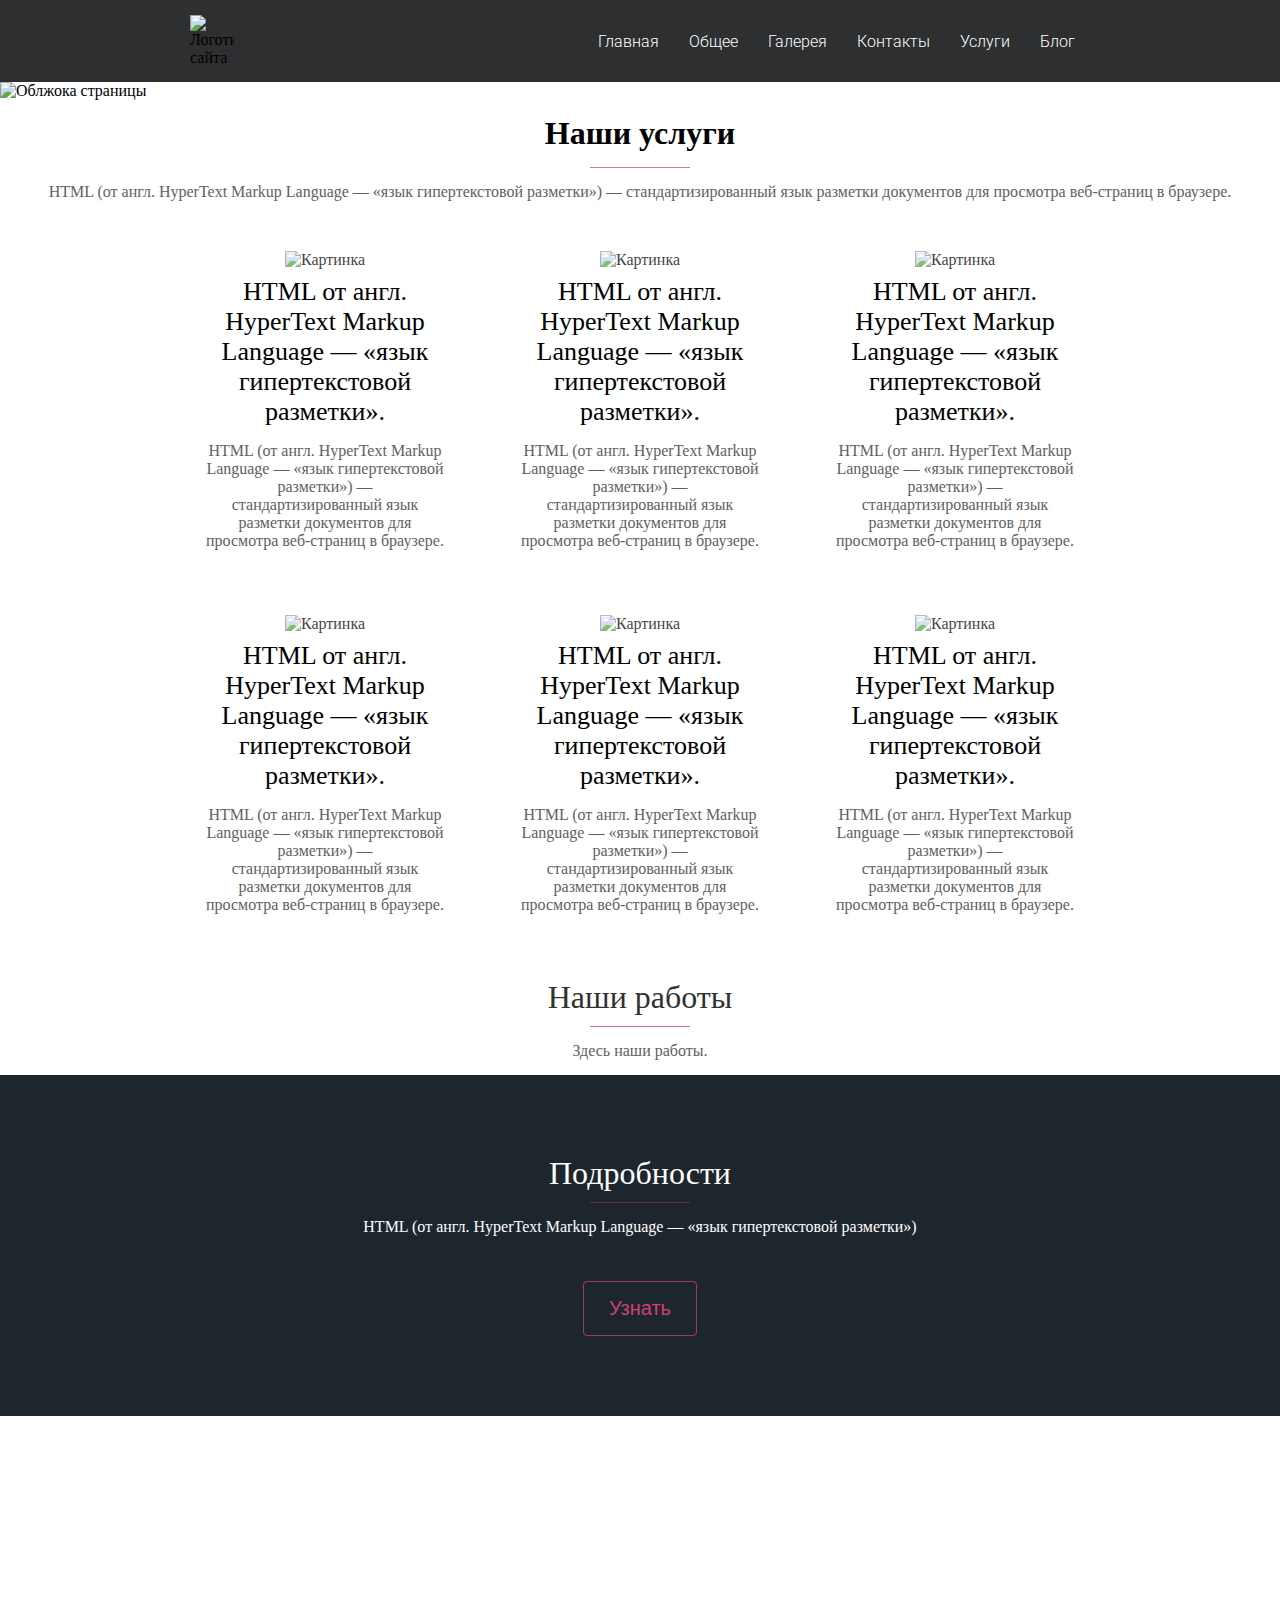
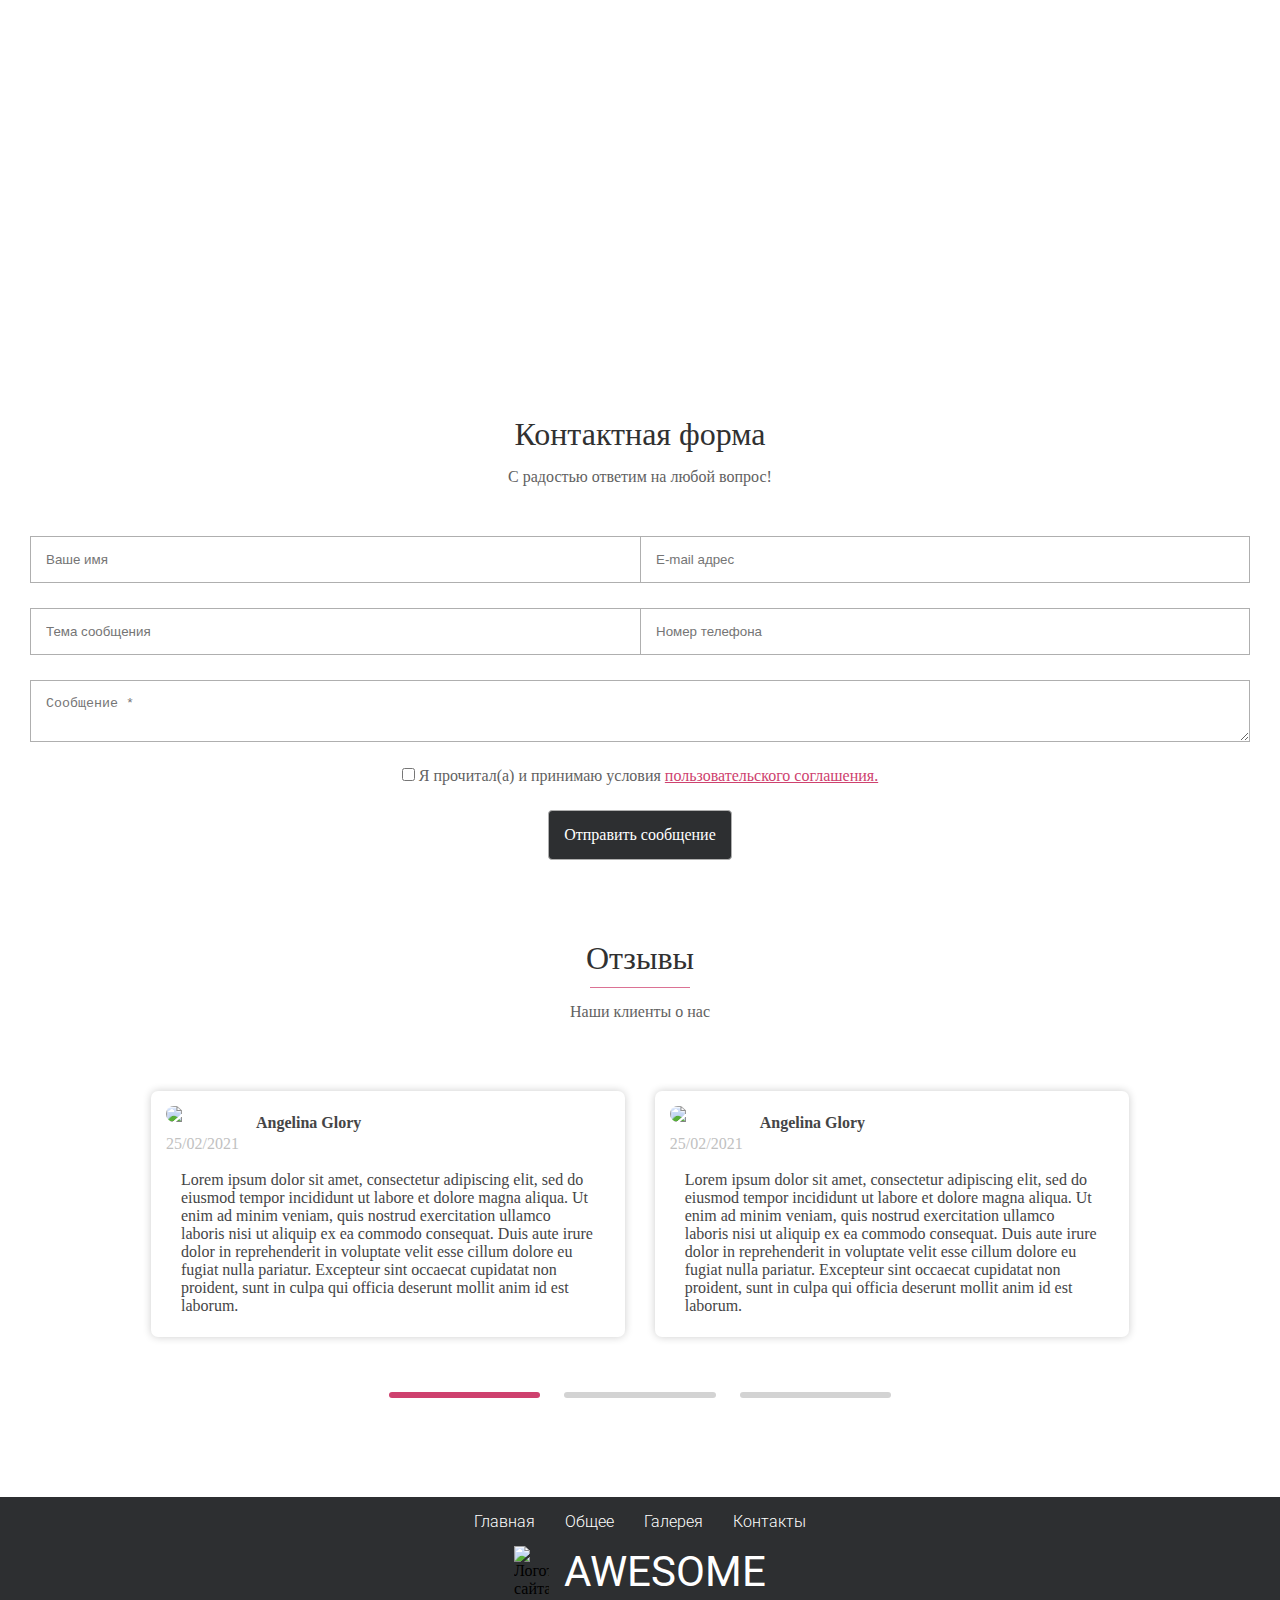
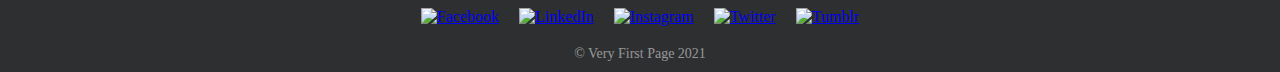
==== index.html @ 15441404 "Первый коммит инициализации" ====
<!DOCTYPE html>
<html lang="ru" dir="ltr">
  <head>
   <meta name="viewport" content="width=device-width, initial-scale=1">
   <meta charset = "utf-8">
   <title>My very first page</title>
   <link rel="stylesheet" type="text/css" href="css/style.css">
   <link href="https://fonts.googleapis.com/css?family=Roboto:300,400,500&display=swap&subset=cyrillic" rel="stylesheet">

   <link rel="stylesheet" type="text/css" href="css/fonts.css">
   <script src="https://code.jquery.com/jquery-3.5.1.min.js"></script>
   <script src="C:\Users\HP\Desktop\lab6\js\script.js"></script>
   <script src="C:\Users\HP\Desktop\lab6\js\popup.js"></script>
  </head>
<body id="top">
  <header>
    <nav id="myTopnav" >
      <img src="C:\Users\HP\Desktop\lab3\icons\fort-icon.png" alt="Логотип сайта">
      <ul class="menu">
        <li ><a href="#top" class="menu-element" data-link="top" title="На главную">Главная</a></li>
        <li><a href="#services" class="menu-element" data-link="services" title="Общее">Общее</a></li>
        <li><a href="#portfolio" class="menu-element" data-link="portfolio" title="Галерея">Галерея</a></li>
        <li><a href="C:\Users\HP\Desktop\lab6\contacts.html" class="menu-element" title="Просмотреть контакты">Контакты</a></li>
        <li><a href="C:\Users\HP\Desktop\lab9\sliders.html" class="menu-element" title="Просмотреть услуги">Услуги</a></li>
        <li><a href="C:\Users\HP\Desktop\lab9\blog.html" class="menu-element" title="Просмотреть блог">Блог</a></li>
      </ul>
      <div id="hamburger" class="icon">&#9776;</div>
    </nav>
  </header>
  <main>
    <section>
      <img class="top-image" src="C:\Users\HP\Desktop\lab3\backgrounds\01.jpg" alt="Облжока страницы">
    </section>
    <sectionc class="services" id="services">
      <h1>Наши услуги</h1>
      <div class="delimiter"></div>
      <p>HTML (от англ. HyperText Markup Language — «язык гипертекстовой разметки») — стандартизированный язык разметки документов для просмотра веб-страниц в браузере.</p>
    </section>
    <div class="services-container">
      <div class="container-row">
        <div class="row-item">
         <img class="item-img" src="C:\Users\HP\Desktop\lab3\icons\icon-1.png" alt="Картинка">
         <h2>HTML от англ. HyperText Markup Language — «язык гипертекстовой разметки».</h2>
         <p>HTML (от англ. HyperText Markup Language — «язык гипертекстовой разметки») — стандартизированный язык разметки документов для просмотра веб-страниц в браузере.</p>
        </div>
        <div class="row-item">
         <img class="item-img" src="C:\Users\HP\Desktop\lab3\icons\icon-2.png" alt="Картинка">
         <h2>HTML от англ. HyperText Markup Language — «язык гипертекстовой разметки».</h2>
         <p>HTML (от англ. HyperText Markup Language — «язык гипертекстовой разметки») — стандартизированный язык разметки документов для просмотра веб-страниц в браузере.</p>
        </div>
        <div class="row-item">
         <img class="item-img" src="C:\Users\HP\Desktop\lab3\icons\icon-3.png" alt="Картинка">
         <h2>HTML от англ. HyperText Markup Language — «язык гипертекстовой разметки».</h2>
         <p>HTML (от англ. HyperText Markup Language — «язык гипертекстовой разметки») — стандартизированный язык разметки документов для просмотра веб-страниц в браузере.</p>
        </div>
        <div class="row-item">
         <img class="item-img" src="C:\Users\HP\Desktop\lab3\icons\icon-4.png" alt="Картинка">
         <h2>HTML от англ. HyperText Markup Language — «язык гипертекстовой разметки».</h2>
         <p>HTML (от англ. HyperText Markup Language — «язык гипертекстовой разметки») — стандартизированный язык разметки документов для просмотра веб-страниц в браузере.</p>
        </div>
        <div class="row-item">
         <img class="item-img" src="C:\Users\HP\Desktop\lab3\icons\icon-5.png" alt="Картинка">
         <h2>HTML от англ. HyperText Markup Language — «язык гипертекстовой разметки».</h2>
         <p>HTML (от англ. HyperText Markup Language — «язык гипертекстовой разметки») — стандартизированный язык разметки документов для просмотра веб-страниц в браузере.</p>
        </div>
        <div class="row-item">
         <img class="item-img" src="C:\Users\HP\Desktop\lab3\icons\icon-6.png" alt="Картинка">
         <h2>HTML от англ. HyperText Markup Language — «язык гипертекстовой разметки».</h2>
         <p>HTML (от англ. HyperText Markup Language — «язык гипертекстовой разметки») — стандартизированный язык разметки документов для просмотра веб-страниц в браузере.</p>
        </div>
      </div>
    </div>
    <section class="portfolio" id="portfolio">
      <h2 class="main-title">Наши работы</h2>
      <div class="delimiter"></div>
      <p class=main-title-description>Здесь наши работы.</p>
    </section>
    <section class="overlay">
    <div class="black-back">
      <h2 class="main-title">Подробности</h2>
      <div class=delimiter></div>
      <p class="main-title-description">HTML (от англ. HyperText Markup Language — «язык гипертекстовой разметки»)</p>
      <button class="common-button" type="button" name="button">Узнать</button>
    </div>
    </section>
  <div class="portfolio-container">
    <div class="portfolio-item" style="background-image: url(https://blog.depositphotos.com/wp-content/uploads/2017/07/Soothing-nature-backgrounds-2.jpg.webp)" data-src="https://blog.depositphotos.com/wp-content/uploads/2017/07/Soothing-nature-backgrounds-2.jpg.webp">
      <div class="description-container">
        <p class="portfolio-title">HTML (от англ. HyperText Markup Language — «язык гипертекстовой разметки»).</p>
        <p class="portfolio-description">
          HTML (от англ. HyperText Markup Language — «язык гипертекстовой разметки») — стандартизированный язык разметки документов для просмотра веб-страниц в браузере.
        </p>
      </div>
    </div>
    <div class="portfolio-item" style="background-image: url(https://www.techrepublic.com/a/hub/i/r/2020/04/21/92fefa52-5abd-4cb6-88ad-f440a9952a8b/resize/1200x900/159117c93c0182e2d4d4f279b3fbbc40/ca-9.jpg)" data-src="https://www.techrepublic.com/a/hub/i/r/2020/04/21/92fefa52-5abd-4cb6-88ad-f440a9952a8b/resize/1200x900/159117c93c0182e2d4d4f279b3fbbc40/ca-9.jpg">
      <div class="description-container">
        <p class="portfolio-title">HTML (от англ. HyperText Markup Language — «язык гипертекстовой разметки»).</p>
        <p class="portfolio-description">
          HTML (от англ. HyperText Markup Language — «язык гипертекстовой разметки») — стандартизированный язык разметки документов для просмотра веб-страниц в браузере.
        </p>
      </div>
    </div>
    <div class="portfolio-item" style="background-image: url(https://i.pinimg.com/originals/a0/99/2a/a0992afa9c1f2b47db51d11f69c897f3.jpg)" data-src="https://i.pinimg.com/originals/a0/99/2a/a0992afa9c1f2b47db51d11f69c897f3.jpg">
      <div class="description-container">
        <p class="portfolio-title">HTML (от англ. HyperText Markup Language — «язык гипертекстовой разметки»).</p>
        <p class="portfolio-description">
          HTML (от англ. HyperText Markup Language — «язык гипертекстовой разметки») — стандартизированный язык разметки документов для просмотра веб-страниц в браузере.
        </p>
      </div>
    </div>
    <div class="portfolio-item" style="background-image: url(https://images.pexels.com/photos/257360/pexels-photo-257360.jpeg?auto=compress&cs=tinysrgb&dpr=1&w=500)" data-src="https://images.pexels.com/photos/257360/pexels-photo-257360.jpeg?auto=compress&cs=tinysrgb&dpr=1&w=500">
      <div class="description-container">
        <p class="portfolio-title">HTML (от англ. HyperText Markup Language — «язык гипертекстовой разметки»).</p>
        <p class="portfolio-description">
          HTML (от англ. HyperText Markup Language — «язык гипертекстовой разметки») — стандартизированный язык разметки документов для просмотра веб-страниц в браузере.
        </p>
      </div>
    </div>
    <div class="portfolio-item" style="background-image: url(https://images.ctfassets.net/hrltx12pl8hq/7oQKmoi04ul0JsCUxkuHih/3fbf330101cffcce262c7ab54844009d/05-nature-backgrounds_1491895829.jpg?fit=fill&w=480&h=270)" data-src="https://images.ctfassets.net/hrltx12pl8hq/7oQKmoi04ul0JsCUxkuHih/3fbf330101cffcce262c7ab54844009d/05-nature-backgrounds_1491895829.jpg?fit=fill&w=480&h=270)">
      <div class="description-container">
        <p class="portfolio-title">HTML (от англ. HyperText Markup Language — «язык гипертекстовой разметки»).</p>
        <p class="portfolio-description">
          HTML (от англ. HyperText Markup Language — «язык гипертекстовой разметки») — стандартизированный язык разметки документов для просмотра веб-страниц в браузере.
        </p>
      </div>
    </div>
    <div class="portfolio-item" style="background-image: url(https://cdn.nimbusthemes.com/2017/09/09233341/Free-Nature-Backgrounds-Seaport-During-Daytime-by-Pexels.jpeg)" data-src="https://cdn.nimbusthemes.com/2017/09/09233341/Free-Nature-Backgrounds-Seaport-During-Daytime-by-Pexels.jpeg">
      <div class="description-container">
        <p class="portfolio-title">HTML (от англ. HyperText Markup Language — «язык гипертекстовой разметки»).</p>
        <p class="portfolio-description">
          HTML (от англ. HyperText Markup Language — «язык гипертекстовой разметки») — стандартизированный язык разметки документов для просмотра веб-страниц в браузере.
        </p>
      </div>
    </div>
  </div>
  </main>
  <section class="contact" id="contact">
    <h2 class="main-title">Контактная форма</h2>
    <div class="dilimiter"></div>
    <p class="main-title-description">С радостью ответим на любой вопрос!</p>
    <form id="contactform" method="post" action="contact.php" class="contact-form">
      <input name="name" type="text" class="col" placeholder="Ваше имя" required>
      <input name="email" type="email" class="col" placeholder="E-mail адрес" required>
      <input name="theme" type="text" class="col" placeholder="Тема сообщения" required>
      <input name="phone" type="tel" class="col" placeholder="Номер телефона" required>
      <textarea name="comment" type="text" class="row-col" placeholder="Сообщение *" required></textarea>
      <span class="row-col check">
        <input id="accept" type="checkbox" class="" required>
        <label for="accept">Я прочитал(а) и принимаю условия <a href="#">пользовательского соглашения.</a></label>
      </span>
      <input name="submit" type="submit" class="submit btn" value="Отправить сообщение">
    </form>
  </section>
  <section class="testimonials">
    <h1 class="main-title">Отзывы</h1>
    <div class="delimiter"></div>
    <p class="main-title-description">Наши клиенты о нас</p>
    <div class="testimonials-container">
      <div class="testimonials-inner">
       <div class="testimonials-card">
         <div class="card-row">
           <div class="card-head" style="">
             <img class="card-img" src="C:\Users\HP\Desktop\lab5\testimonials\01.jpg" style="float:left">
             <h4 style="position:relative; top:8px;">Angelina Glory</h4>
             <span style="position:relative; top:8px;">25/02/2021</span>
           </div>
           <p style="float:left; position:relative; top:8px;">Lorem ipsum dolor sit amet, consectetur adipiscing elit, sed do eiusmod tempor incididunt ut labore et dolore magna aliqua. Ut enim ad minim veniam, quis nostrud exercitation ullamco laboris nisi ut aliquip ex ea commodo consequat. Duis aute irure dolor in reprehenderit in voluptate velit esse cillum dolore eu fugiat nulla pariatur. Excepteur sint occaecat cupidatat non proident, sunt in culpa qui officia deserunt mollit anim id est laborum.</p>
         </div>
       </div>
       <div class="testimonials-card">
         <div class="card-row">
           <div class="card-head" style="">
             <img class="card-img" src="C:\Users\HP\Desktop\lab5\testimonials\01.jpg" style="float:left">
             <h4 style="position:relative; top:8px;">Angelina Glory</h4>
             <span style="position:relative; top:8px;">25/02/2021</span>
           </div>
           <p style="float:left; position:relative; top:8px;">Lorem ipsum dolor sit amet, consectetur adipiscing elit, sed do eiusmod tempor incididunt ut labore et dolore magna aliqua. Ut enim ad minim veniam, quis nostrud exercitation ullamco laboris nisi ut aliquip ex ea commodo consequat. Duis aute irure dolor in reprehenderit in voluptate velit esse cillum dolore eu fugiat nulla pariatur. Excepteur sint occaecat cupidatat non proident, sunt in culpa qui officia deserunt mollit anim id est laborum.</p>
         </div>
       </div>
       <div class="testimonials-card">
         <div class="card-row">
           <div class="card-head" style="">
             <img class="card-img" src="C:\Users\HP\Desktop\lab5\testimonials\01.jpg" style="float:left">
             <h4 style="position:relative; top:8px;">Angelina Glory</h4>
             <span style="position:relative; top:8px;">25/02/2021</span>
           </div>
           <p style="float:left; position:relative; top:8px;">Lorem ipsum dolor sit amet, consectetur adipiscing elit, sed do eiusmod tempor incididunt ut labore et dolore magna aliqua. Ut enim ad minim veniam, quis nostrud exercitation ullamco laboris nisi ut aliquip ex ea commodo consequat. Duis aute irure dolor in reprehenderit in voluptate velit esse cillum dolore eu fugiat nulla pariatur. Excepteur sint occaecat cupidatat non proident, sunt in culpa qui officia deserunt mollit anim id est laborum.</p>
         </div>
       </div>
       <div class="testimonials-card">
         <div class="card-row">
           <div class="card-head" style="">
             <img class="card-img" src="C:\Users\HP\Desktop\lab5\testimonials\01.jpg" style="float:left">
             <h4 style="position:relative; top:8px;">Angelina Glory</h4>
             <span style="position:relative; top:8px;">25/02/2021</span>
           </div>
           <p style="float:left; position:relative; top:8px;">Lorem ipsum dolor sit amet, consectetur adipiscing elit, sed do eiusmod tempor incididunt ut labore et dolore magna aliqua. Ut enim ad minim veniam, quis nostrud exercitation ullamco laboris nisi ut aliquip ex ea commodo consequat. Duis aute irure dolor in reprehenderit in voluptate velit esse cillum dolore eu fugiat nulla pariatur. Excepteur sint occaecat cupidatat non proident, sunt in culpa qui officia deserunt mollit anim id est laborum.</p>
         </div>
       </div>
       <div class="testimonials-card">
         <div class="card-row">
           <div class="card-head" style="">
             <img class="card-img" src="C:\Users\HP\Desktop\lab5\testimonials\01.jpg" style="float:left">
             <h4 style="position:relative; top:8px;">Angelina Glory</h4>
             <span style="position:relative; top:8px;">25/02/2021</span>
           </div>
           <p style="float:left; position:relative; top:8px;">Lorem ipsum dolor sit amet, consectetur adipiscing elit, sed do eiusmod tempor incididunt ut labore et dolore magna aliqua. Ut enim ad minim veniam, quis nostrud exercitation ullamco laboris nisi ut aliquip ex ea commodo consequat. Duis aute irure dolor in reprehenderit in voluptate velit esse cillum dolore eu fugiat nulla pariatur. Excepteur sint occaecat cupidatat non proident, sunt in culpa qui officia deserunt mollit anim id est laborum.</p>
         </div>
       </div>
       <div class="testimonials-card">
         <div class="card-row">
           <div class="card-head" style="">
             <img class="card-img" src="C:\Users\HP\Desktop\lab5\testimonials\01.jpg" style="float:left">
             <h4 style="position:relative; top:8px;">Angelina Glory</h4>
             <span style="position:relative; top:8px;">25/02/2021</span>
           </div>
           <p style="float:left; position:relative; top:8px;">Lorem ipsum dolor sit amet, consectetur adipiscing elit, sed do eiusmod tempor incididunt ut labore et dolore magna aliqua. Ut enim ad minim veniam, quis nostrud exercitation ullamco laboris nisi ut aliquip ex ea commodo consequat. Duis aute irure dolor in reprehenderit in voluptate velit esse cillum dolore eu fugiat nulla pariatur. Excepteur sint occaecat cupidatat non proident, sunt in culpa qui officia deserunt mollit anim id est laborum.</p>
         </div>
       </div>
            </div>
          <div class="testimonials-controls">
              <div class="control-item active"></div>
              <div class="control-item"></div>
              <div class="control-item"></div>
        </div>
    </div>
  </section>
  <footer>
    <nav>
    <ul class="menu">
      <li><a href="#" class="menu-element" data-link="top" title="На главную">Главная</a></li>
      <li><a href="#" class="menu-element" data-link="services" title="Общая информация">Общее</a></li>
      <li><a href="#" class="menu-element" data-link="portfolio" title="Фотогалерея">Галерея</a></li>
      <li><a href="C:\Users\HP\Desktop\lab6\contacts.html" class="menu-element"  title="Контактная информация">Контакты</a></li>
    </ul>
    </nav>
 <div class="brand">
  <img src="C:\Users\HP\Desktop\lab3\icons\fort-icon.png" alt="Логотип сайта">
  <span>AWESOME</span>
 </div>
 <div class="social">
   <a href="#" title="Facebook" target="_blank">
    <img class=social-img" src="C:\Users\HP\Desktop\social\001-facebook.png" alt="Facebook">
   </a>
   <a href="#" title="LinkedIn" target="_blank">
    <img class=social-img" src="C:\Users\HP\Desktop\social\004-linkedin.png" alt="LinkedIn">
   </a>
   <a href="#" title="Instagram" target="_blank">
    <img class=social-img" src="C:\Users\HP\Desktop\social\005-instagram.png" alt="Instagram">
   </a>
   <a href="#" title="Twitter" target="_blank">
    <img class=social-img" src="C:\Users\HP\Desktop\social\007-twitter.png" alt="Twitter">
   </a>
   <a href="#" title="Tumblr" target="_blank">
    <img class=social-img" src="C:\Users\HP\Desktop\social\010-tumblr.png" alt="Tumblr">
   </a>
 </div>
 <div class="copyright">© Very First Page 2021</div>
  </footer>
</body>
</html>
---- css/style.css ----
header {
  background: #2d2f31;
 }
*{
  margin: 0;
  padding: 0;
  box-sizing: border-box;
}
header nav,
footer nav {
 display: flex;
 justify-content: space-between;
 max-width: 960px;
 margin: auto;
 padding: 0 30px;
}
header ul,
footer ul {
 font-family: "Roboto", "OpenSans-Light", Helvetica, Arial, sans-serif;
 font-weight: 300;
 display: flex;
 justify-content: flex-end;
 align-items: center;
 flex: 1;
}
header li,
footer li {
 display: inline-block;
 padding: 15px;
 color: #ffffff;
}
header nav img {
 width: 45px;
 padding: 15px 0;
}
header nav a,
footer nav a {
 color: #ffffff;
 text-decoration: none;
 border-bottom: 1px solid transparent; transition: border 250ms ease-in-out;
}
header nav a:hover,
footer nav a:hover {
  border-bottom: 1px solid #ffffff;
}
.top-image { width: 100%; }

.services {
  text-align: center;
  margin: 50px 0;
}
.main-title {
  text-align: center;
  font-size: 32px;
  font-weight: 400;
  color: #313131;
}
.delimiter {
  width: 100px;
  margin: 10px auto 15px;
  height: 1px;
  background: rgba(206, 65, 110, 0.74);
}
.main-title-description{
  color: #616161;
  text-align: center;
}
.services p {
  color: #616161;
}
.services-container {
  margin: 25px 0;
  display: flex;
  justify-content: center;
}
.container-row {
  text-align: center;
  max-width: 960px;
  margin: 0 auto;
  display: flex;
  justify-content: space-between;
  flex-wrap: wrap;
  padding: 0 30px;
}
.row-item {
  width: 30%;
  margin: 25px 0;
}
.row-item img {
  width: 90px;
  opacity: 0.75;
}
.row-item h2 {
  font-weight: 400;
  font-size: 26px;
  margin: 8px 0;
}
.icon {
 display: none;
}
@media screen and (max-width: 992px) {
  .about-container{
    max-width:450px;
  }
  .about-row{
    flex-direction:column;
  }
  .about-column{
    width:100%;
  }
  .content-left{
    margin-bottom: 25px;
  }
 .row-item {
   width: 45%;
 }
 .icon {
  display: flex;
  margin: auto 0;
  color: white;
  padding: 5px 10px;
  cursor: pointer;
  border: 1px solid white;
  border-radius: 4px;
  font-size: 20px;
 }
 header nav li {
  display: none;
  padding: 15px 0;
 }
 .portfolio-item {
  width: 50%;
 }
 header ul{
   position: absolute;
   left: 0;
   right: 0;
   background: #2d2f31;
   height: 0px;
   top: 57px;
   transition: 250 ease-in-out;
   flex-direction: column;
  }
  .responsive ul{
    height: 200px;
  }
  .responsive li{
    display: inline-block;
  }
}
@media screen and (max-width: 768px) {
 .container-row {
   flex-direction: column;
 }
 @media screen and (max-width: 576px) {
  .contact-form .col:nth-child(odd)
  {
   border: 1px solid #afafaf;
  }
  .contact-form .col{
    wifth: 100%;
    margin-bottom: 15px;
  }
  .contact-form .submit {
    font-size: 14px;
  }
}
.row-item {
   width: unset;
 }
 .portfolio-item {
   width: 100%;
  }
}
.portfolio-container {
 position: relative;
 margin: 50px 0;
 display: flex;
 flex-wrap: wrap;
}
.portfolio-item {
 background-size: cover;
 background-position: center;
 width: 33.33%;
 height: 250px;
 display: flex;
 align-items: center;
}
.description-container {
 position: relative;
 padding: 20px;
 display: flex;
 flex-direction: column;
 justify-content: center;
 text-align: center;
 background: rgba(205, 214, 219, 0)
 height: 0;
 transition: all 300ms ease-in-out;
}
.portfolio-title, .portfolio-description {
  opacity: 0;
  position: relative;
  color: white;
}
.portfolio-item:hover .description-container {
 height: 100%;
 background: rgba(205, 214, 219, 0.8)
}
.description-container:hover .portfolio-title{
  opacity: 1;
  color: black;
}
.description-container:hover .portfolio-description{
  opacity: 1;
  color: black;
}
.portfolio-title {
  font-weight: 800;
  font-size: 22px;
  margin-bottom: 5px;
}
.overlay::before {
  position: absolute;
  top: 0;
  left: 0;
  width: 100%;
  height: 100%;
  background: #081828;
  content: "";
  transition: all .4s ease;
  opacity: 0.4;
  z.index: -1;
}
.overlay {
  margin: 0;
  padding: 80px 30px;
  background: #2d2f31 url(https://cdn.nimbusthemes.com/2017/09/09233341/Free-Nature-Backgrounds-Seaport-During-Daytime-by-Pexels.jpeg) no-repeat;
  background-size: cover;
  text-align: center;
  background-attachment: fixed;
  position: relative;
}
.common-button {
  position: relative;
  border: 1px solid #2d2f31;
  background-color: transparent;
  padding: 15px 25px;
  border-radius: 4px;
  color: #2d2f31;
  font-size: 20px;
  cursor: pointer;
  margin-top: 30px;
  transition: all 250ms ease;
}
.common-button:hover {
  color: #fff;
  backgrounf-color: #2d2f31;
}
.black-back .common-button {
  border-color: rgba(206, 65, 110, 0.74);
  color: #ce416e;
}
.black-back .common-button:hover {
  background-color: rgba(206, 65, 110, 0.74);
  color: #fff;
}
.black-back .main-title {
  position: relative;
  color: white;
}
.black-back .main-title-description {
  position: relative;
  color: white;
}
.contact-form {
  max-width: 960 px;
  padding: 0 30px;
  margin: 50px auto;
  display: flex;
  justify-content: space-around;
  flex-wrap: wrap;
}
.contact-form .col{
  width: 50%;
  margin-bottom: 25px;
}
.contact-form .col:nth-child(odd){
  border-right:none;
}
.contact-form .row-col{
  width: 100%;
  margin-bottom: 25px;
}
.contact-form input,
.contact-form textarea {
  border: 1px solid #afafaf;
  padding: 15px;
}
.contact-form .submit{
  text-align: center;
  background: #2d2f31;
  color: #ffffff;
  font-size: 16px;
  font-weight: 300;
  font-family: inherit;
  border-radius: 4px;
  cursor: pointer;
  transition: all 250ms ease-in-out;
}
.contact-form .submit:hover{
  background: #4c4c4c;
}
.contact-form .submit:active{
  background: #2c3b4a;
}
.contact-form .check {
  color: #616161;
  text-align: center;
}
.contact-form .check a{
  color: #ce416e;
}
footer {
  background: #2d2f31;
  padding-bottom: 10px;
}
.brand{
  display: flex;
  justify-content:center;
  align-items: center;
}
.brand span {
  font-size: 42px;
  font-weight: 400;
  color: white;
  font-family: "Roboto";
  line-height: 1;
  margin-left: 15px;
}
.brand img {
  width: 35px;
}
.social {
  display: flex;
  justify-content: center;
}
.social a{
  margin: 10px;
}
.social img{
  width: 30px;
}
.copyright {
  font-size: 14px;
  margin-top: 10px;
  text-align: center;
  color: rgba(255,255,255, 0.5)
}
footer ul {
 justify-content: center;
}
header {
  position: sticky;
  top: 0;
  z-index: 1;
 }
.popup-container {
  top:0;
  right:0;
  left:0;
  bottom:0;
  padding-top: 15px;
  position: fixed;
  z-index: 2;
  background: rgba(0, 0, 0, 0);
  display: flex;
  justify-content: center;
  align-items:center;
  transition: all 250ms ease-in-out;
}
.popup{
  background: white;
  border-radius: 10px;
  max-width: 75%;
  max-height: 75%;
  padding: 15px;
  box-shadow: 0 0 0 10px rgba(0, 0, 0, 0.5);
  cursor:pointer;
}
.popup-container.ready {
  background: rgba(0,0,0, 0.5);
  bottom:0;
}
.testimonials {
  margin: 80px;
}
.testimonials-container{
  left:5%;
  position:relative;
  max-width: 90%;
  margin: 0;
  overflow:hidden;

}
.testimonials-inner {

  display: flex;
  padding: 40px 0 25px;
  transition: transform 350ms ease-in-out;
}
.testimonials-card {

  box-shadow: 0 0 8px rgba(0, 0, 0, 0.2);
  width: 47%;
  flex-shrink: 0;
  margin: 15px;
  border-radius: 7px;
  padding: 15px;
  color: #454546;
}
.card-img {

  width: 60px;
  border-radius: 50px;
  margin-right: 30px;
}
.card-row{

  margin-bottom: 15px;

}
.card-head span {
  line-height: 1.5em;
  color: #c1c1c1;
}
.control-item{
  flex: 1;
  margin: 15px 10px;
  height:6px;
  border-radius:3px;
  transition: background-color 250ms ease;
  background: lightgrey;
  cursor: pointer;
  display:inline-flex;
  width:15%;
}
.control-item:hover{
  background-color:gray;
}
.control-item.active{
  cursor: default;
  background-color: #ce416e;
}
.testimonials-controls{
   justify-content: center;
   text-align:center;
}
.top-image{
  width: 100%;
}
.top-image-sub{
  height:150px;
  object-fit: cover;
}

.about-us{
  color: #454546;
}
.about-container{
  max-width:960px;
  margin: 80px auto;
}
.about-row{
  display:flex;
  align-items:center;
}
.about-column{
  width:50%;
  padding: 0 15px;
}
.about-column img{
  width:100%;
}
.about-us h2,
.about-us h3,
.about-us p {
  margin-bottom:15px;
}
.about-contact{
  display:flex;
}
.about-contact span{
  margin-bottom: 7px;
}
.about-contact span:first-child{
 flex:1;
}
.about-contact span:last-child{

 font-weight:600;
 flex:3;
}
.achievement-container{
  max-width: 960px;
  margin: 80px auto;
}
.achievement-row{
  display:flex;
  align-items:center;
  padding: 70px 0;
}
.achievement-column{
  width:25%;
  padding: 0 15px;
}
.single-achievement{
  text-align:center;
}
.single-achievement p{
  font-size: 18px;
}
.counter{
  font-size:40px;
  font-weight: 600;
}
.countup{
  display: inline-block;
}
.achievement-container{
  max-width:450px;
}
.achievement-row{
  background:  #e75480;
  color: white;
  padding: 40px 0;
}
.achievement-column{
  width: 100%;
}
.single-achievement{
  margin: 20px 0;
}
.counter{
  font-size: 32px;
}
.services h1, p{
  margin:15px;

}
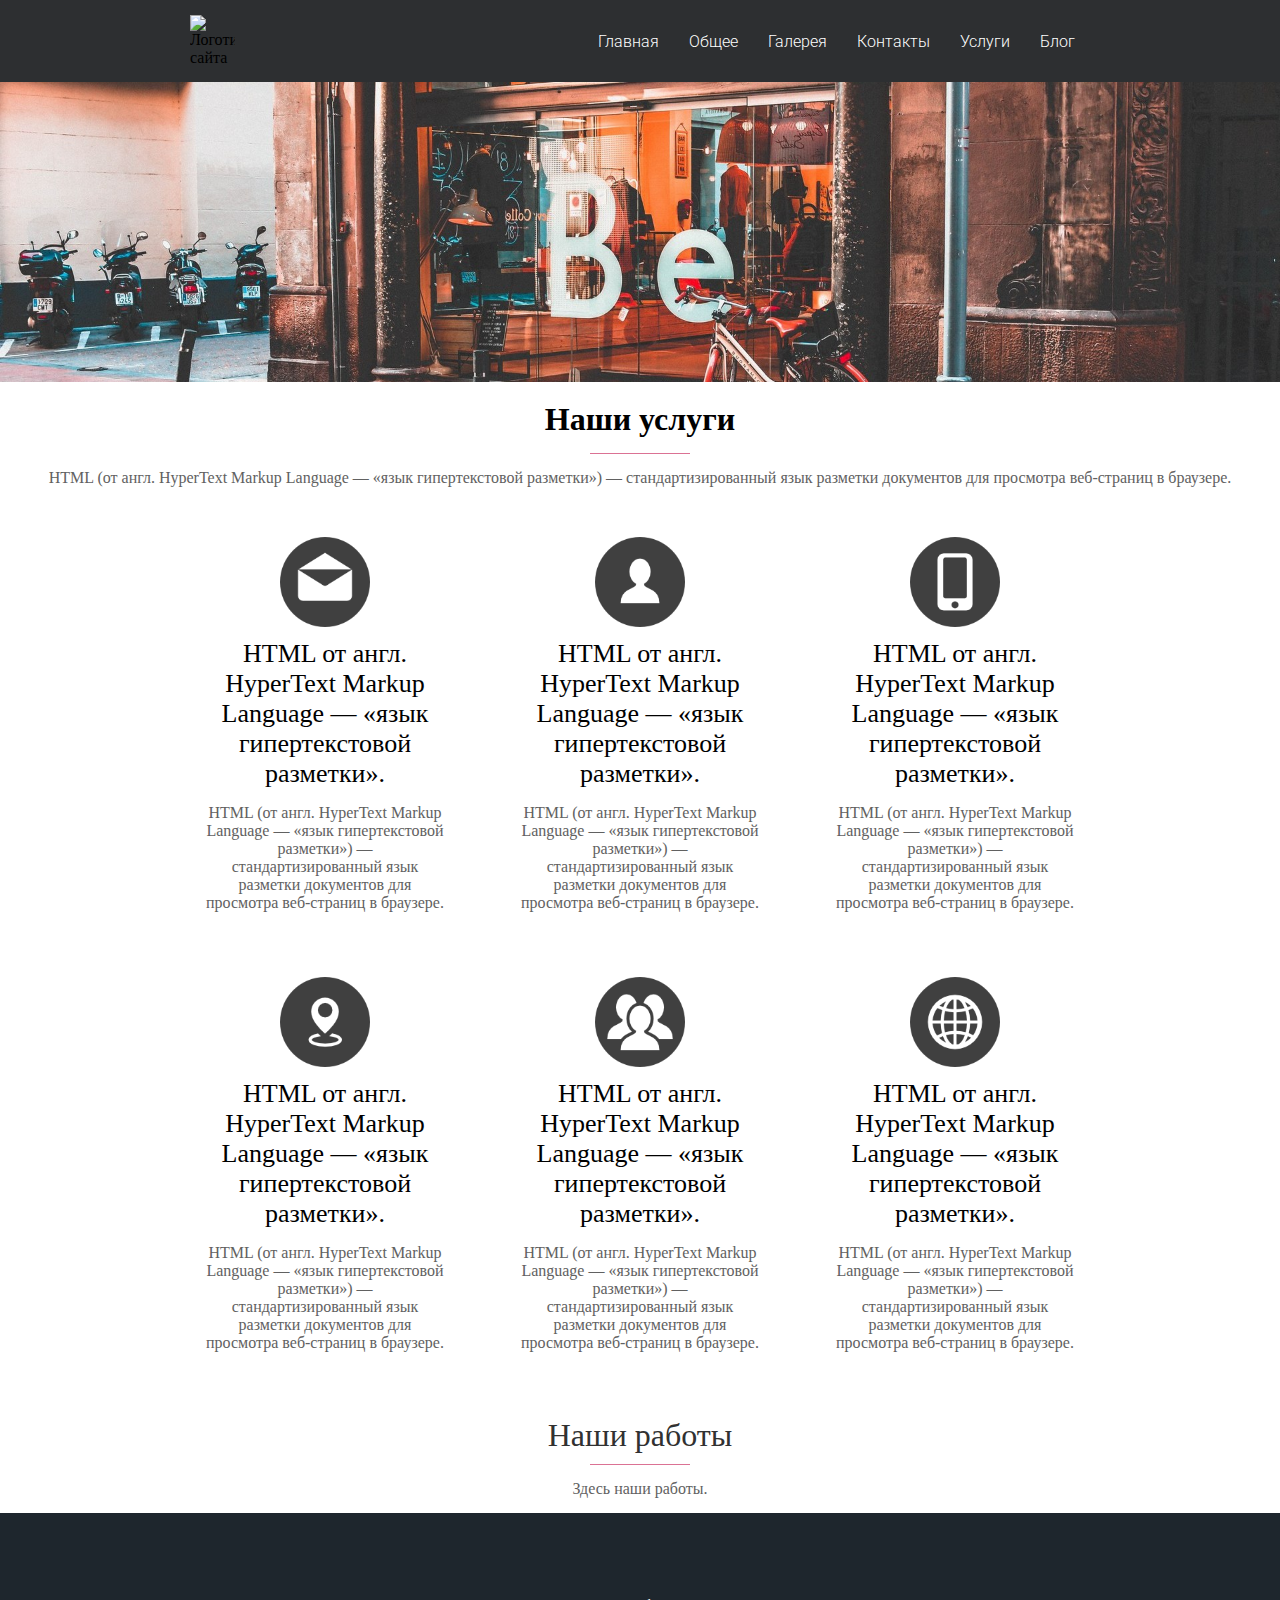
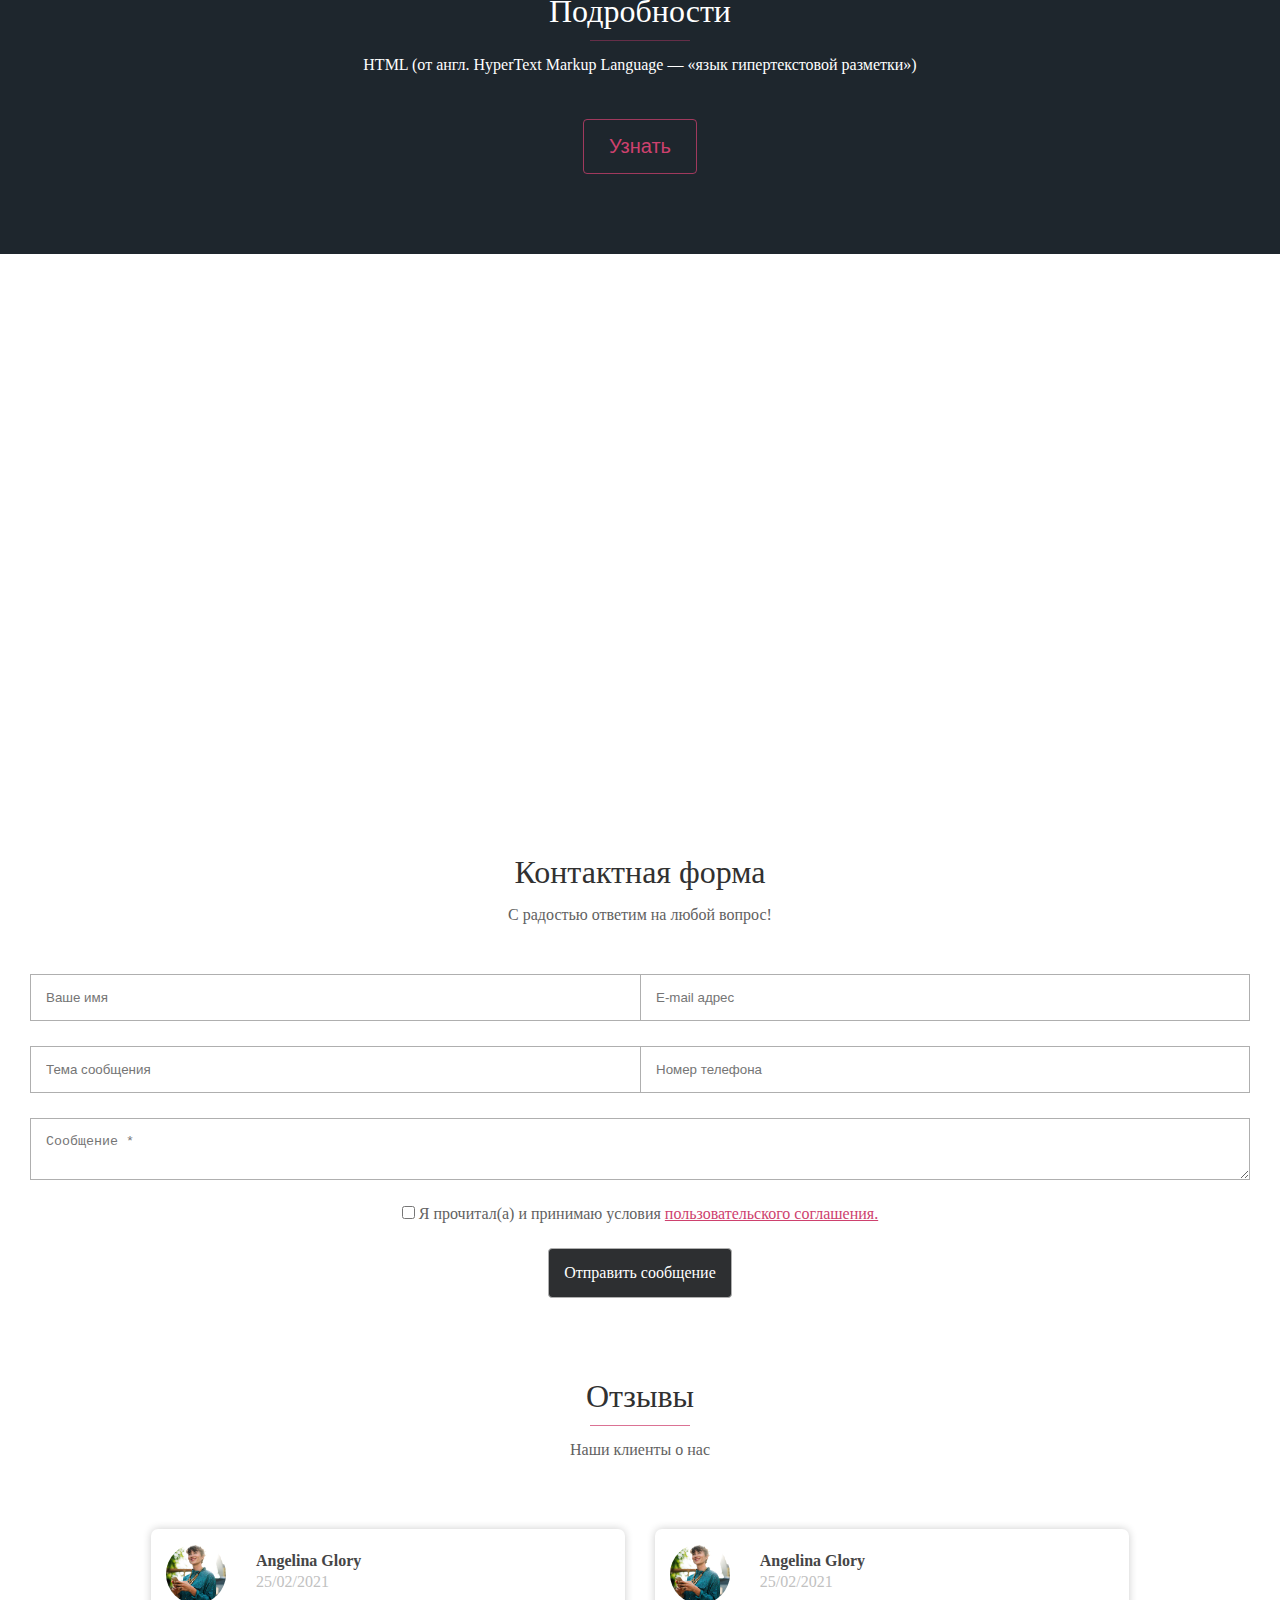
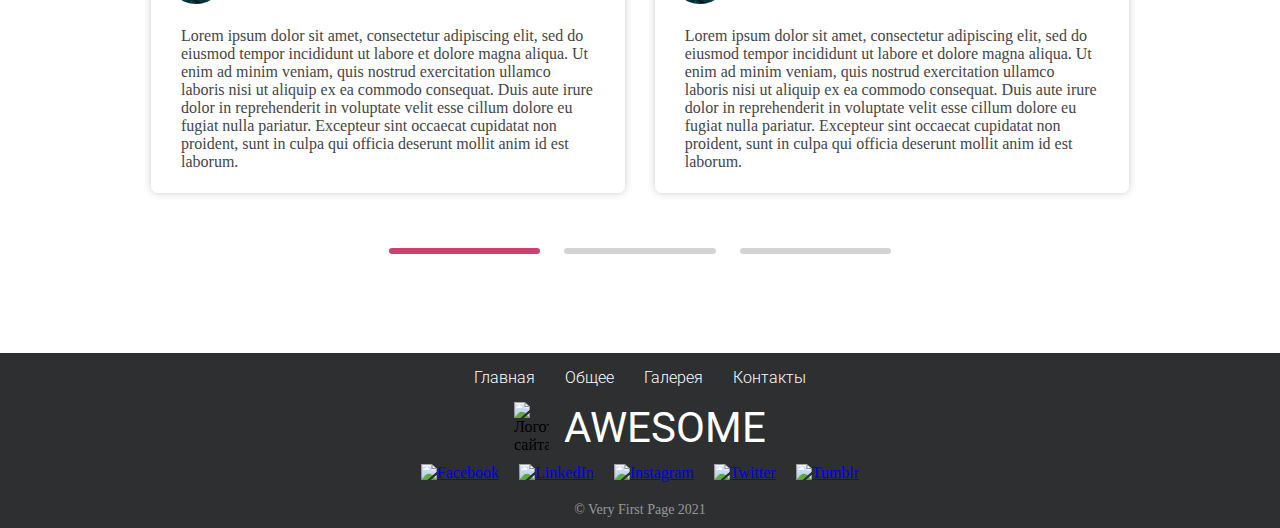
==== commit 59fc73c8: "Update index.html" ====
--- a/index.html
+++ b/index.html
@@ -9,8 +9,8 @@
 
    <link rel="stylesheet" type="text/css" href="css/fonts.css">
    <script src="https://code.jquery.com/jquery-3.5.1.min.js"></script>
-   <script src="C:\Users\HP\Desktop\lab6\js\script.js"></script>
-   <script src="C:\Users\HP\Desktop\lab6\js\popup.js"></script>
+   <script src="\js\script.js"></script>
+   <script src="\js\popup.js"></script>
   </head>
 <body id="top">
   <header>
@@ -20,16 +20,16 @@
         <li ><a href="#top" class="menu-element" data-link="top" title="На главную">Главная</a></li>
         <li><a href="#services" class="menu-element" data-link="services" title="Общее">Общее</a></li>
         <li><a href="#portfolio" class="menu-element" data-link="portfolio" title="Галерея">Галерея</a></li>
-        <li><a href="C:\Users\HP\Desktop\lab6\contacts.html" class="menu-element" title="Просмотреть контакты">Контакты</a></li>
-        <li><a href="C:\Users\HP\Desktop\lab9\sliders.html" class="menu-element" title="Просмотреть услуги">Услуги</a></li>
-        <li><a href="C:\Users\HP\Desktop\lab9\blog.html" class="menu-element" title="Просмотреть блог">Блог</a></li>
+        <li><a href="\contacts.html" class="menu-element" title="Просмотреть контакты">Контакты</a></li>
+        <li><a href="\sliders.html" class="menu-element" title="Просмотреть услуги">Услуги</a></li>
+        <li><a href="\blog.html" class="menu-element" title="Просмотреть блог">Блог</a></li>
       </ul>
       <div id="hamburger" class="icon">&#9776;</div>
     </nav>
   </header>
   <main>
     <section>
-      <img class="top-image" src="C:\Users\HP\Desktop\lab3\backgrounds\01.jpg" alt="Облжока страницы">
+      <img class="top-image" src="\backgrounds\01.jpg" alt="Облжока страницы">
     </section>
     <sectionc class="services" id="services">
       <h1>Наши услуги</h1>
@@ -39,32 +39,32 @@
     <div class="services-container">
       <div class="container-row">
         <div class="row-item">
-         <img class="item-img" src="C:\Users\HP\Desktop\lab3\icons\icon-1.png" alt="Картинка">
-         <h2>HTML от англ. HyperText Markup Language — «язык гипертекстовой разметки».</h2>
-         <p>HTML (от англ. HyperText Markup Language — «язык гипертекстовой разметки») — стандартизированный язык разметки документов для просмотра веб-страниц в браузере.</p>
-        </div>
-        <div class="row-item">
-         <img class="item-img" src="C:\Users\HP\Desktop\lab3\icons\icon-2.png" alt="Картинка">
-         <h2>HTML от англ. HyperText Markup Language — «язык гипертекстовой разметки».</h2>
-         <p>HTML (от англ. HyperText Markup Language — «язык гипертекстовой разметки») — стандартизированный язык разметки документов для просмотра веб-страниц в браузере.</p>
-        </div>
-        <div class="row-item">
-         <img class="item-img" src="C:\Users\HP\Desktop\lab3\icons\icon-3.png" alt="Картинка">
-         <h2>HTML от англ. HyperText Markup Language — «язык гипертекстовой разметки».</h2>
-         <p>HTML (от англ. HyperText Markup Language — «язык гипертекстовой разметки») — стандартизированный язык разметки документов для просмотра веб-страниц в браузере.</p>
-        </div>
-        <div class="row-item">
-         <img class="item-img" src="C:\Users\HP\Desktop\lab3\icons\icon-4.png" alt="Картинка">
-         <h2>HTML от англ. HyperText Markup Language — «язык гипертекстовой разметки».</h2>
-         <p>HTML (от англ. HyperText Markup Language — «язык гипертекстовой разметки») — стандартизированный язык разметки документов для просмотра веб-страниц в браузере.</p>
-        </div>
-        <div class="row-item">
-         <img class="item-img" src="C:\Users\HP\Desktop\lab3\icons\icon-5.png" alt="Картинка">
-         <h2>HTML от англ. HyperText Markup Language — «язык гипертекстовой разметки».</h2>
-         <p>HTML (от англ. HyperText Markup Language — «язык гипертекстовой разметки») — стандартизированный язык разметки документов для просмотра веб-страниц в браузере.</p>
-        </div>
-        <div class="row-item">
-         <img class="item-img" src="C:\Users\HP\Desktop\lab3\icons\icon-6.png" alt="Картинка">
+         <img class="item-img" src="\icons\icon-1.png" alt="Картинка">
+         <h2>HTML от англ. HyperText Markup Language — «язык гипертекстовой разметки».</h2>
+         <p>HTML (от англ. HyperText Markup Language — «язык гипертекстовой разметки») — стандартизированный язык разметки документов для просмотра веб-страниц в браузере.</p>
+        </div>
+        <div class="row-item">
+         <img class="item-img" src="\icons\icon-2.png" alt="Картинка">
+         <h2>HTML от англ. HyperText Markup Language — «язык гипертекстовой разметки».</h2>
+         <p>HTML (от англ. HyperText Markup Language — «язык гипертекстовой разметки») — стандартизированный язык разметки документов для просмотра веб-страниц в браузере.</p>
+        </div>
+        <div class="row-item">
+         <img class="item-img" src="\icons\icon-3.png" alt="Картинка">
+         <h2>HTML от англ. HyperText Markup Language — «язык гипертекстовой разметки».</h2>
+         <p>HTML (от англ. HyperText Markup Language — «язык гипертекстовой разметки») — стандартизированный язык разметки документов для просмотра веб-страниц в браузере.</p>
+        </div>
+        <div class="row-item">
+         <img class="item-img" src="\icons\icon-4.png" alt="Картинка">
+         <h2>HTML от англ. HyperText Markup Language — «язык гипертекстовой разметки».</h2>
+         <p>HTML (от англ. HyperText Markup Language — «язык гипертекстовой разметки») — стандартизированный язык разметки документов для просмотра веб-страниц в браузере.</p>
+        </div>
+        <div class="row-item">
+         <img class="item-img" src="\icons\icon-5.png" alt="Картинка">
+         <h2>HTML от англ. HyperText Markup Language — «язык гипертекстовой разметки».</h2>
+         <p>HTML (от англ. HyperText Markup Language — «язык гипертекстовой разметки») — стандартизированный язык разметки документов для просмотра веб-страниц в браузере.</p>
+        </div>
+        <div class="row-item">
+         <img class="item-img" src="\icons\icon-6.png" alt="Картинка">
          <h2>HTML от англ. HyperText Markup Language — «язык гипертекстовой разметки».</h2>
          <p>HTML (от англ. HyperText Markup Language — «язык гипертекстовой разметки») — стандартизированный язык разметки документов для просмотра веб-страниц в браузере.</p>
         </div>
@@ -160,57 +160,57 @@
        <div class="testimonials-card">
          <div class="card-row">
            <div class="card-head" style="">
-             <img class="card-img" src="C:\Users\HP\Desktop\lab5\testimonials\01.jpg" style="float:left">
-             <h4 style="position:relative; top:8px;">Angelina Glory</h4>
-             <span style="position:relative; top:8px;">25/02/2021</span>
-           </div>
-           <p style="float:left; position:relative; top:8px;">Lorem ipsum dolor sit amet, consectetur adipiscing elit, sed do eiusmod tempor incididunt ut labore et dolore magna aliqua. Ut enim ad minim veniam, quis nostrud exercitation ullamco laboris nisi ut aliquip ex ea commodo consequat. Duis aute irure dolor in reprehenderit in voluptate velit esse cillum dolore eu fugiat nulla pariatur. Excepteur sint occaecat cupidatat non proident, sunt in culpa qui officia deserunt mollit anim id est laborum.</p>
-         </div>
-       </div>
-       <div class="testimonials-card">
-         <div class="card-row">
-           <div class="card-head" style="">
-             <img class="card-img" src="C:\Users\HP\Desktop\lab5\testimonials\01.jpg" style="float:left">
-             <h4 style="position:relative; top:8px;">Angelina Glory</h4>
-             <span style="position:relative; top:8px;">25/02/2021</span>
-           </div>
-           <p style="float:left; position:relative; top:8px;">Lorem ipsum dolor sit amet, consectetur adipiscing elit, sed do eiusmod tempor incididunt ut labore et dolore magna aliqua. Ut enim ad minim veniam, quis nostrud exercitation ullamco laboris nisi ut aliquip ex ea commodo consequat. Duis aute irure dolor in reprehenderit in voluptate velit esse cillum dolore eu fugiat nulla pariatur. Excepteur sint occaecat cupidatat non proident, sunt in culpa qui officia deserunt mollit anim id est laborum.</p>
-         </div>
-       </div>
-       <div class="testimonials-card">
-         <div class="card-row">
-           <div class="card-head" style="">
-             <img class="card-img" src="C:\Users\HP\Desktop\lab5\testimonials\01.jpg" style="float:left">
-             <h4 style="position:relative; top:8px;">Angelina Glory</h4>
-             <span style="position:relative; top:8px;">25/02/2021</span>
-           </div>
-           <p style="float:left; position:relative; top:8px;">Lorem ipsum dolor sit amet, consectetur adipiscing elit, sed do eiusmod tempor incididunt ut labore et dolore magna aliqua. Ut enim ad minim veniam, quis nostrud exercitation ullamco laboris nisi ut aliquip ex ea commodo consequat. Duis aute irure dolor in reprehenderit in voluptate velit esse cillum dolore eu fugiat nulla pariatur. Excepteur sint occaecat cupidatat non proident, sunt in culpa qui officia deserunt mollit anim id est laborum.</p>
-         </div>
-       </div>
-       <div class="testimonials-card">
-         <div class="card-row">
-           <div class="card-head" style="">
-             <img class="card-img" src="C:\Users\HP\Desktop\lab5\testimonials\01.jpg" style="float:left">
-             <h4 style="position:relative; top:8px;">Angelina Glory</h4>
-             <span style="position:relative; top:8px;">25/02/2021</span>
-           </div>
-           <p style="float:left; position:relative; top:8px;">Lorem ipsum dolor sit amet, consectetur adipiscing elit, sed do eiusmod tempor incididunt ut labore et dolore magna aliqua. Ut enim ad minim veniam, quis nostrud exercitation ullamco laboris nisi ut aliquip ex ea commodo consequat. Duis aute irure dolor in reprehenderit in voluptate velit esse cillum dolore eu fugiat nulla pariatur. Excepteur sint occaecat cupidatat non proident, sunt in culpa qui officia deserunt mollit anim id est laborum.</p>
-         </div>
-       </div>
-       <div class="testimonials-card">
-         <div class="card-row">
-           <div class="card-head" style="">
-             <img class="card-img" src="C:\Users\HP\Desktop\lab5\testimonials\01.jpg" style="float:left">
-             <h4 style="position:relative; top:8px;">Angelina Glory</h4>
-             <span style="position:relative; top:8px;">25/02/2021</span>
-           </div>
-           <p style="float:left; position:relative; top:8px;">Lorem ipsum dolor sit amet, consectetur adipiscing elit, sed do eiusmod tempor incididunt ut labore et dolore magna aliqua. Ut enim ad minim veniam, quis nostrud exercitation ullamco laboris nisi ut aliquip ex ea commodo consequat. Duis aute irure dolor in reprehenderit in voluptate velit esse cillum dolore eu fugiat nulla pariatur. Excepteur sint occaecat cupidatat non proident, sunt in culpa qui officia deserunt mollit anim id est laborum.</p>
-         </div>
-       </div>
-       <div class="testimonials-card">
-         <div class="card-row">
-           <div class="card-head" style="">
-             <img class="card-img" src="C:\Users\HP\Desktop\lab5\testimonials\01.jpg" style="float:left">
+             <img class="card-img" src="\testimonials\01.jpg" style="float:left">
+             <h4 style="position:relative; top:8px;">Angelina Glory</h4>
+             <span style="position:relative; top:8px;">25/02/2021</span>
+           </div>
+           <p style="float:left; position:relative; top:8px;">Lorem ipsum dolor sit amet, consectetur adipiscing elit, sed do eiusmod tempor incididunt ut labore et dolore magna aliqua. Ut enim ad minim veniam, quis nostrud exercitation ullamco laboris nisi ut aliquip ex ea commodo consequat. Duis aute irure dolor in reprehenderit in voluptate velit esse cillum dolore eu fugiat nulla pariatur. Excepteur sint occaecat cupidatat non proident, sunt in culpa qui officia deserunt mollit anim id est laborum.</p>
+         </div>
+       </div>
+       <div class="testimonials-card">
+         <div class="card-row">
+           <div class="card-head" style="">
+             <img class="card-img" src="\testimonials\01.jpg" style="float:left">
+             <h4 style="position:relative; top:8px;">Angelina Glory</h4>
+             <span style="position:relative; top:8px;">25/02/2021</span>
+           </div>
+           <p style="float:left; position:relative; top:8px;">Lorem ipsum dolor sit amet, consectetur adipiscing elit, sed do eiusmod tempor incididunt ut labore et dolore magna aliqua. Ut enim ad minim veniam, quis nostrud exercitation ullamco laboris nisi ut aliquip ex ea commodo consequat. Duis aute irure dolor in reprehenderit in voluptate velit esse cillum dolore eu fugiat nulla pariatur. Excepteur sint occaecat cupidatat non proident, sunt in culpa qui officia deserunt mollit anim id est laborum.</p>
+         </div>
+       </div>
+       <div class="testimonials-card">
+         <div class="card-row">
+           <div class="card-head" style="">
+             <img class="card-img" src="\testimonials\01.jpg" style="float:left">
+             <h4 style="position:relative; top:8px;">Angelina Glory</h4>
+             <span style="position:relative; top:8px;">25/02/2021</span>
+           </div>
+           <p style="float:left; position:relative; top:8px;">Lorem ipsum dolor sit amet, consectetur adipiscing elit, sed do eiusmod tempor incididunt ut labore et dolore magna aliqua. Ut enim ad minim veniam, quis nostrud exercitation ullamco laboris nisi ut aliquip ex ea commodo consequat. Duis aute irure dolor in reprehenderit in voluptate velit esse cillum dolore eu fugiat nulla pariatur. Excepteur sint occaecat cupidatat non proident, sunt in culpa qui officia deserunt mollit anim id est laborum.</p>
+         </div>
+       </div>
+       <div class="testimonials-card">
+         <div class="card-row">
+           <div class="card-head" style="">
+             <img class="card-img" src="\testimonials\01.jpg" style="float:left">
+             <h4 style="position:relative; top:8px;">Angelina Glory</h4>
+             <span style="position:relative; top:8px;">25/02/2021</span>
+           </div>
+           <p style="float:left; position:relative; top:8px;">Lorem ipsum dolor sit amet, consectetur adipiscing elit, sed do eiusmod tempor incididunt ut labore et dolore magna aliqua. Ut enim ad minim veniam, quis nostrud exercitation ullamco laboris nisi ut aliquip ex ea commodo consequat. Duis aute irure dolor in reprehenderit in voluptate velit esse cillum dolore eu fugiat nulla pariatur. Excepteur sint occaecat cupidatat non proident, sunt in culpa qui officia deserunt mollit anim id est laborum.</p>
+         </div>
+       </div>
+       <div class="testimonials-card">
+         <div class="card-row">
+           <div class="card-head" style="">
+             <img class="card-img" src="\testimonials\01.jpg" style="float:left">
+             <h4 style="position:relative; top:8px;">Angelina Glory</h4>
+             <span style="position:relative; top:8px;">25/02/2021</span>
+           </div>
+           <p style="float:left; position:relative; top:8px;">Lorem ipsum dolor sit amet, consectetur adipiscing elit, sed do eiusmod tempor incididunt ut labore et dolore magna aliqua. Ut enim ad minim veniam, quis nostrud exercitation ullamco laboris nisi ut aliquip ex ea commodo consequat. Duis aute irure dolor in reprehenderit in voluptate velit esse cillum dolore eu fugiat nulla pariatur. Excepteur sint occaecat cupidatat non proident, sunt in culpa qui officia deserunt mollit anim id est laborum.</p>
+         </div>
+       </div>
+       <div class="testimonials-card">
+         <div class="card-row">
+           <div class="card-head" style="">
+             <img class="card-img" src="\testimonials\01.jpg" style="float:left">
              <h4 style="position:relative; top:8px;">Angelina Glory</h4>
              <span style="position:relative; top:8px;">25/02/2021</span>
            </div>
@@ -240,19 +240,19 @@
  </div>
  <div class="social">
    <a href="#" title="Facebook" target="_blank">
-    <img class=social-img" src="C:\Users\HP\Desktop\social\001-facebook.png" alt="Facebook">
+    <img class=social-img" src="\social\001-facebook.png" alt="Facebook">
    </a>
    <a href="#" title="LinkedIn" target="_blank">
-    <img class=social-img" src="C:\Users\HP\Desktop\social\004-linkedin.png" alt="LinkedIn">
+    <img class=social-img" src="\social\004-linkedin.png" alt="LinkedIn">
    </a>
    <a href="#" title="Instagram" target="_blank">
-    <img class=social-img" src="C:\Users\HP\Desktop\social\005-instagram.png" alt="Instagram">
+    <img class=social-img" src="\social\005-instagram.png" alt="Instagram">
    </a>
    <a href="#" title="Twitter" target="_blank">
-    <img class=social-img" src="C:\Users\HP\Desktop\social\007-twitter.png" alt="Twitter">
+    <img class=social-img" src="\social\007-twitter.png" alt="Twitter">
    </a>
    <a href="#" title="Tumblr" target="_blank">
-    <img class=social-img" src="C:\Users\HP\Desktop\social\010-tumblr.png" alt="Tumblr">
+    <img class=social-img" src="\social\010-tumblr.png" alt="Tumblr">
    </a>
  </div>
  <div class="copyright">© Very First Page 2021</div>
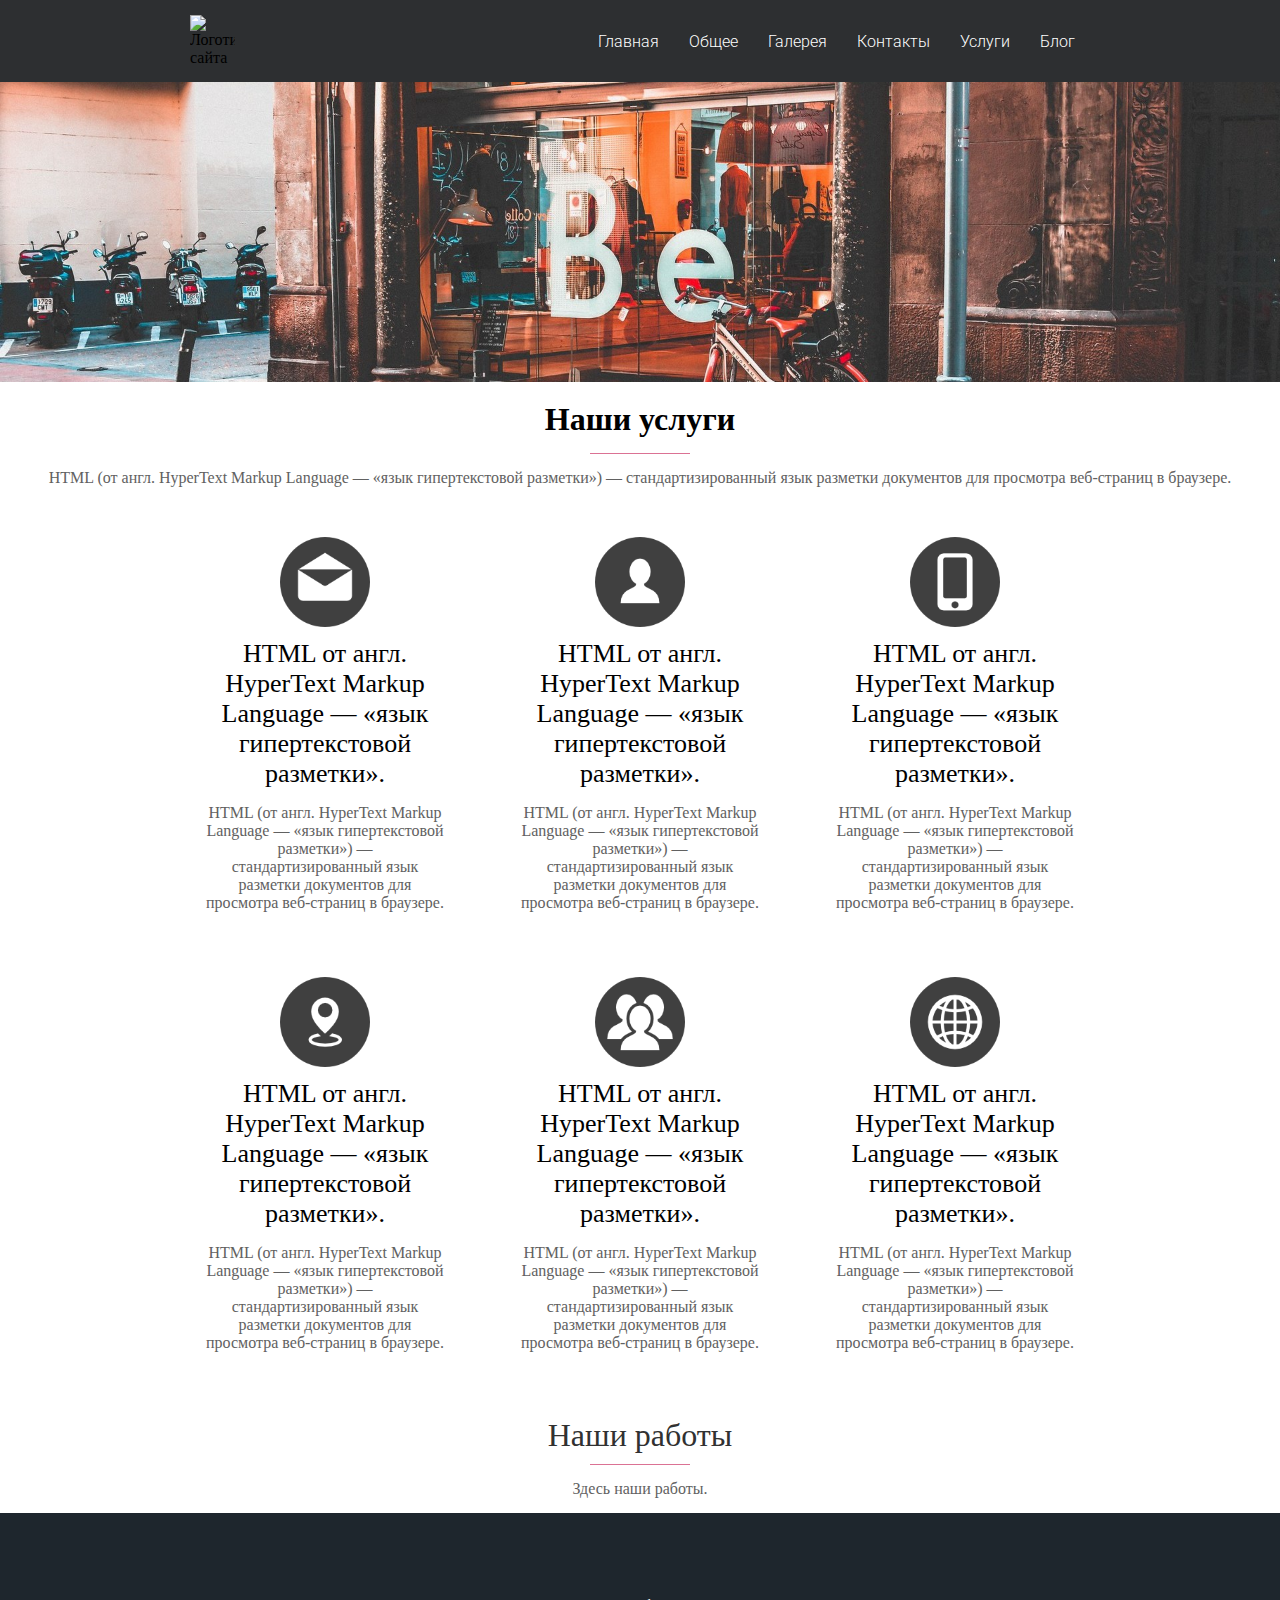
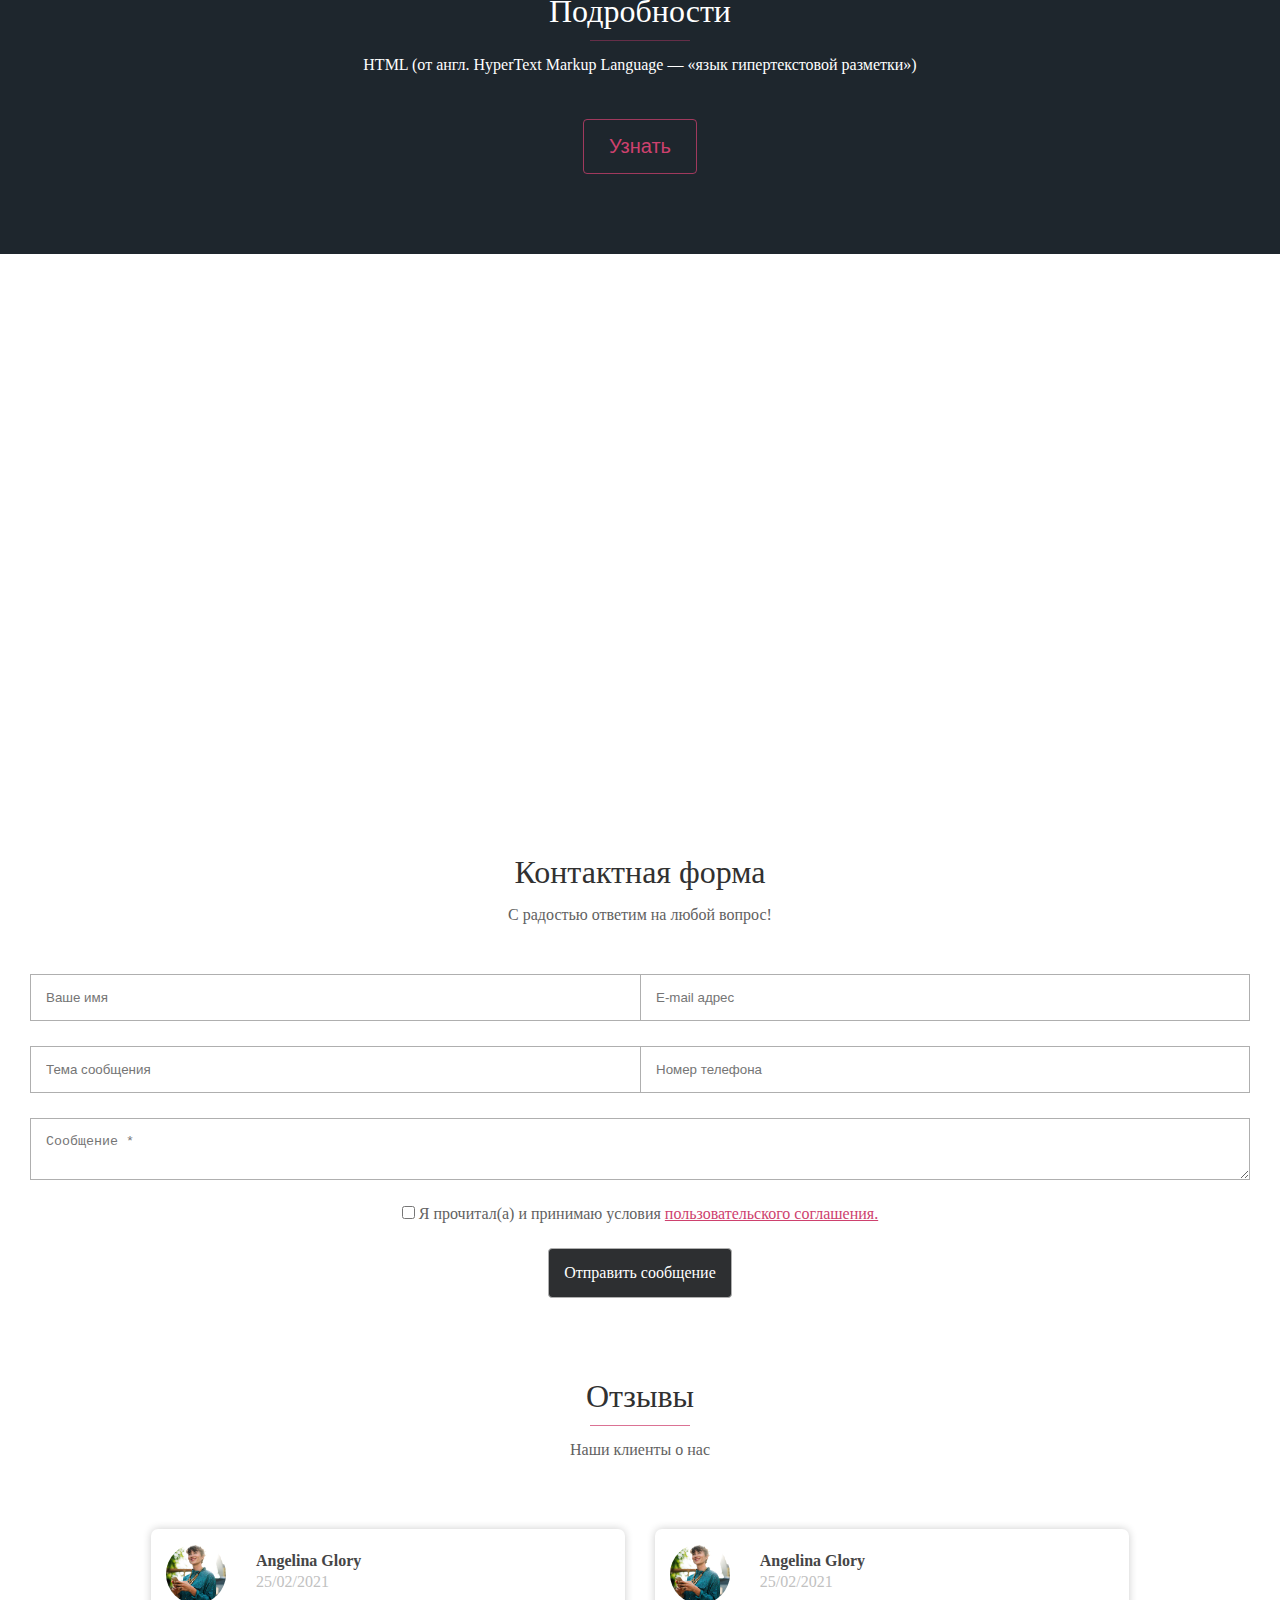
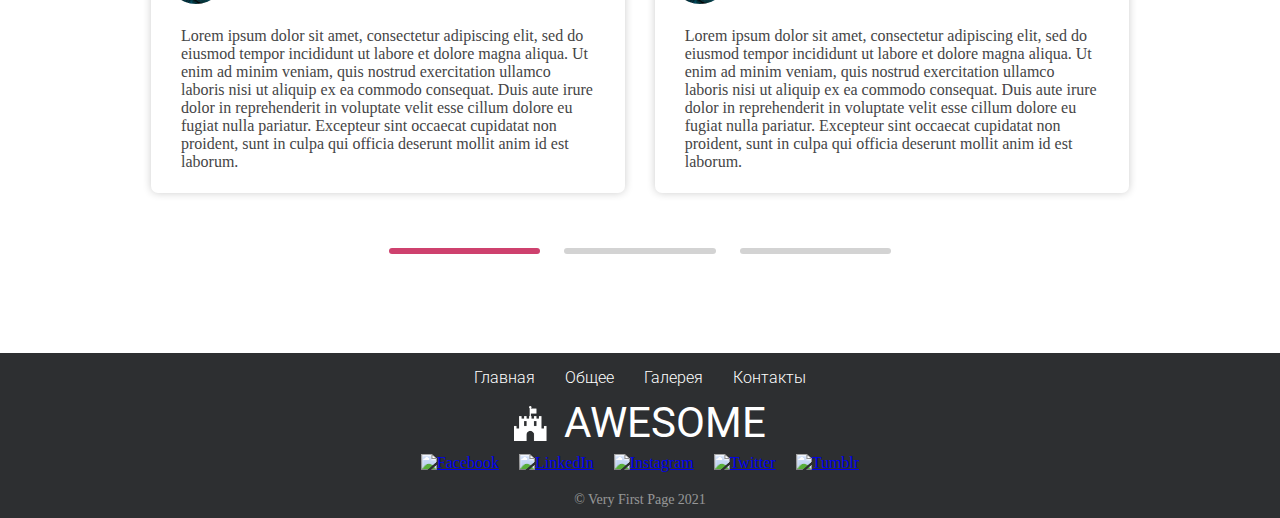
==== commit 416e6a7c: "Update index.html" ====
--- a/index.html
+++ b/index.html
@@ -231,11 +231,11 @@
       <li><a href="#" class="menu-element" data-link="top" title="На главную">Главная</a></li>
       <li><a href="#" class="menu-element" data-link="services" title="Общая информация">Общее</a></li>
       <li><a href="#" class="menu-element" data-link="portfolio" title="Фотогалерея">Галерея</a></li>
-      <li><a href="C:\Users\HP\Desktop\lab6\contacts.html" class="menu-element"  title="Контактная информация">Контакты</a></li>
+      <li><a href="\contacts.html" class="menu-element"  title="Контактная информация">Контакты</a></li>
     </ul>
     </nav>
  <div class="brand">
-  <img src="C:\Users\HP\Desktop\lab3\icons\fort-icon.png" alt="Логотип сайта">
+  <img src="\icons\fort-icon.png" alt="Логотип сайта">
   <span>AWESOME</span>
  </div>
  <div class="social">
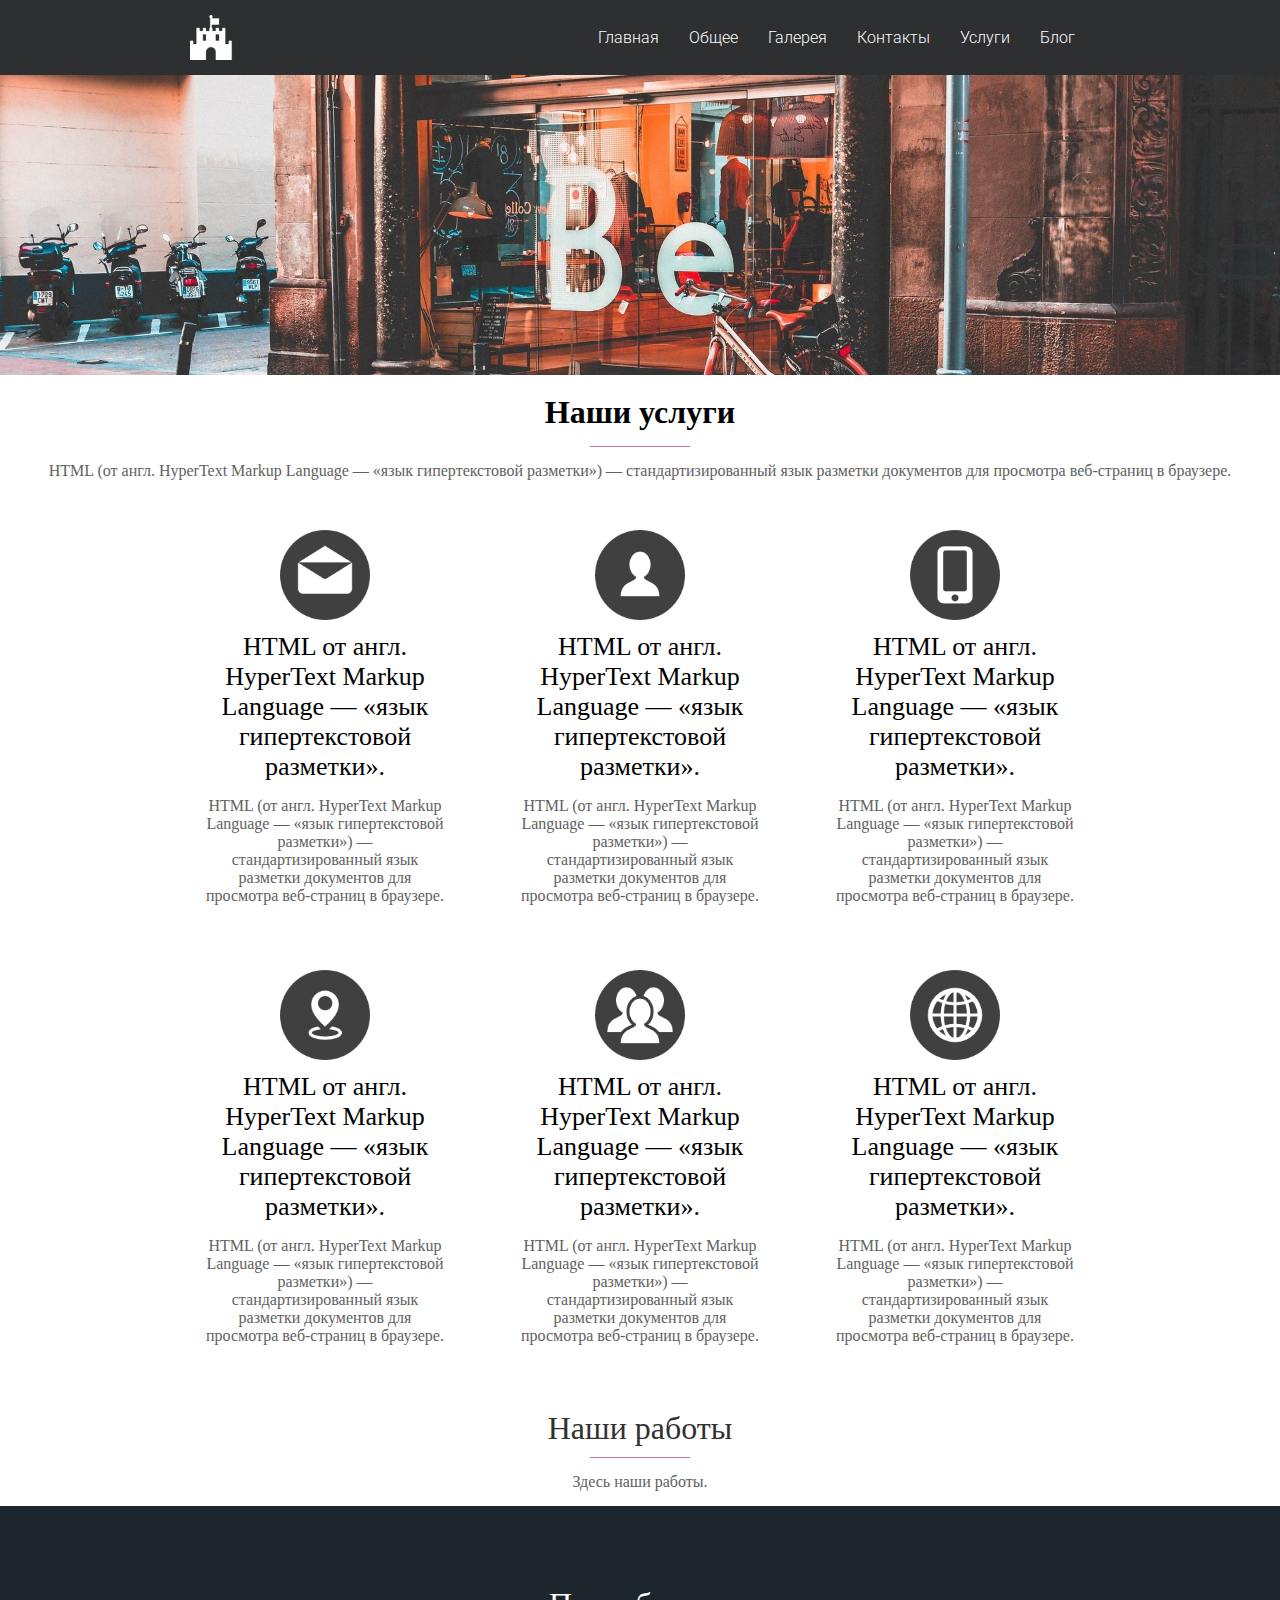
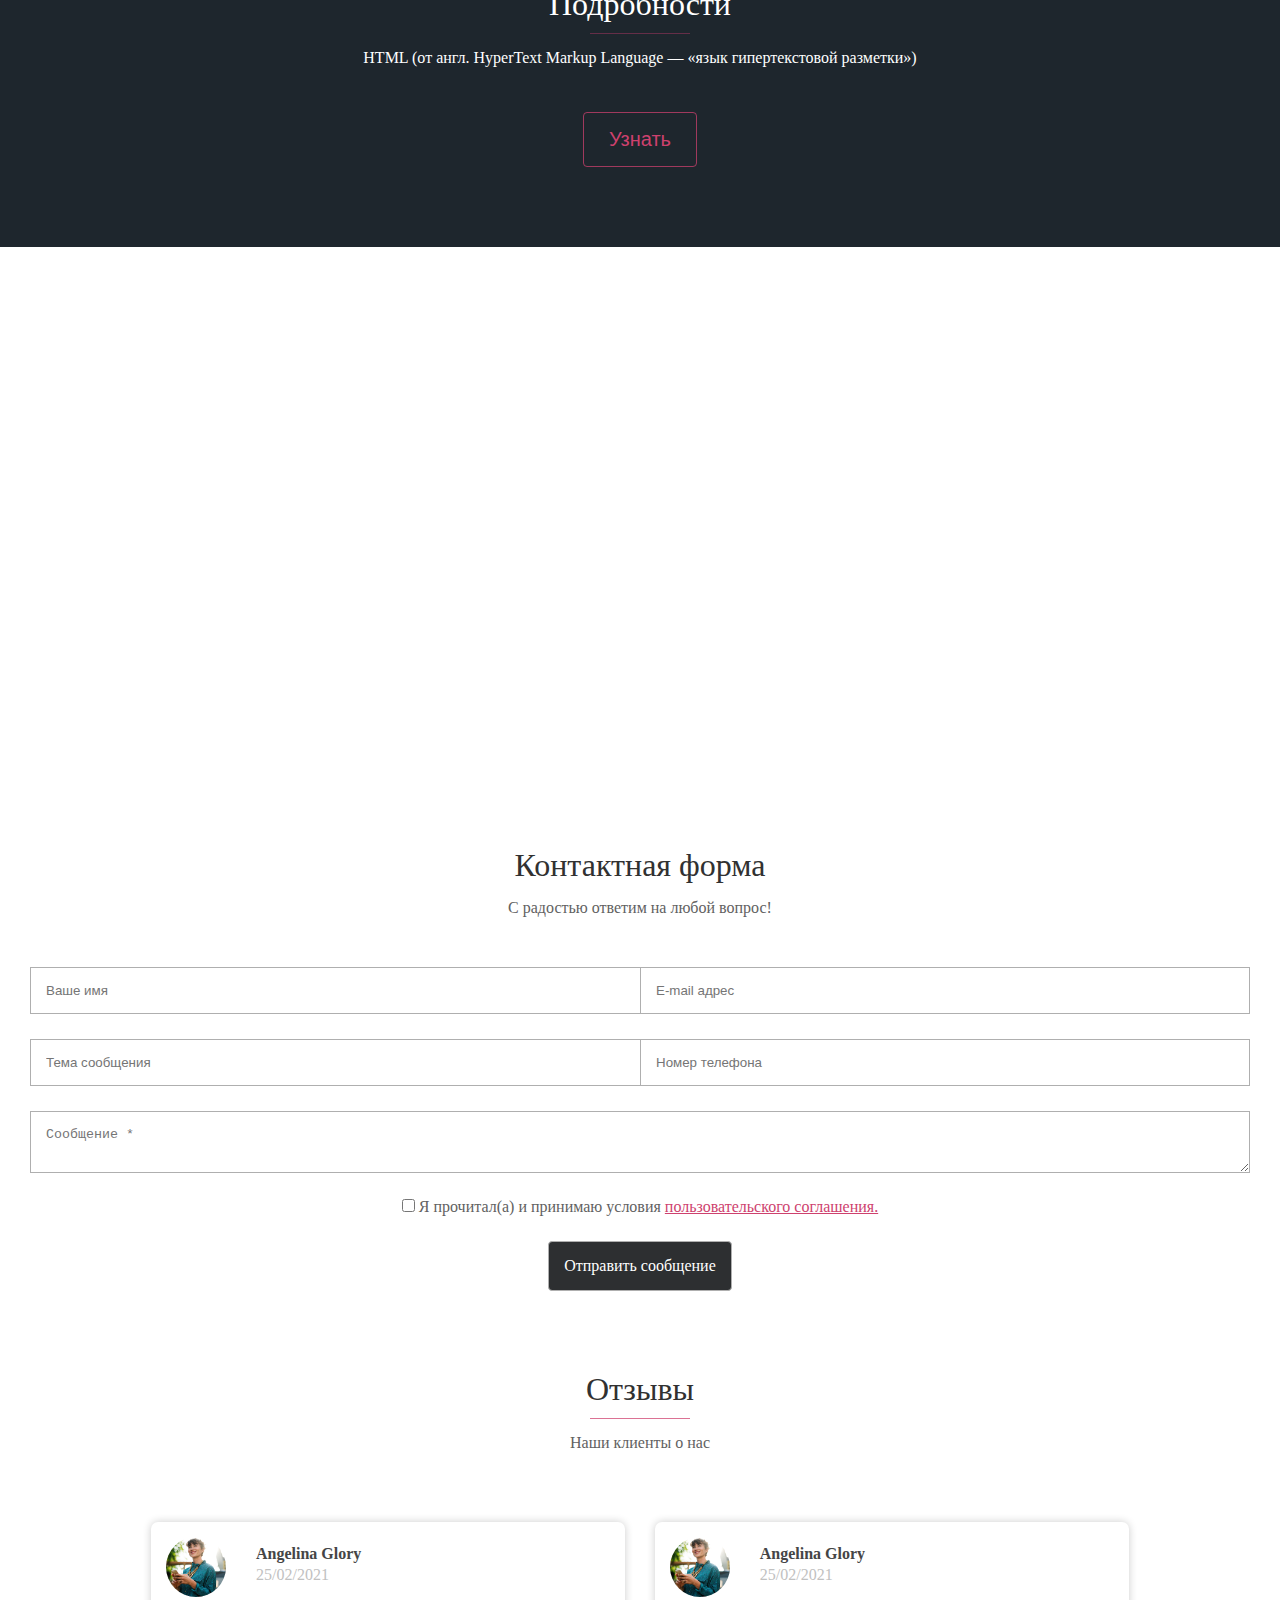
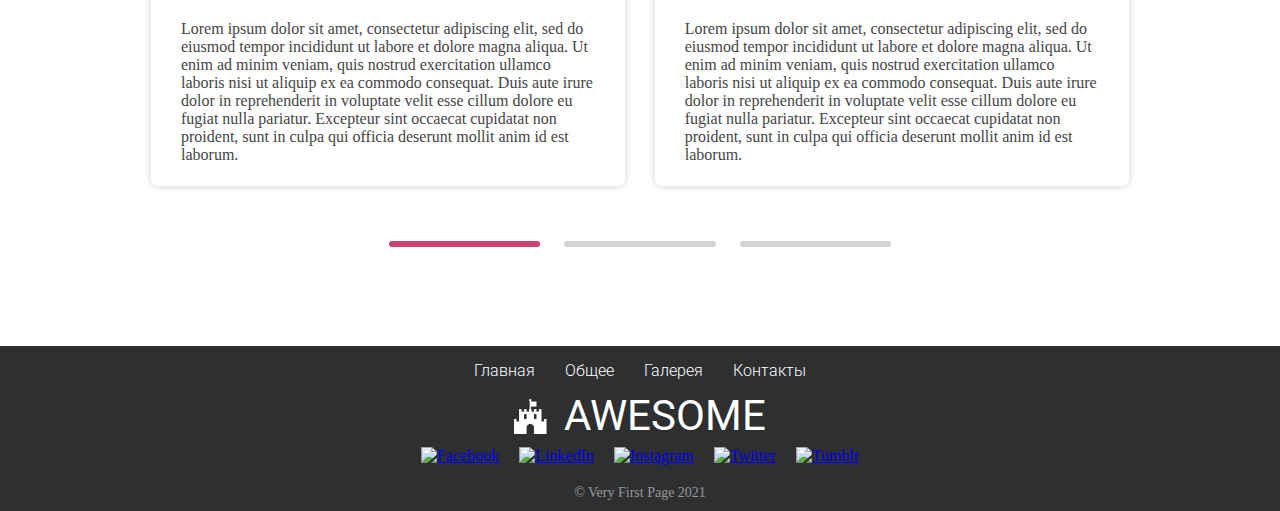
==== commit 5aca90d2: "Update index.html" ====
--- a/index.html
+++ b/index.html
@@ -15,7 +15,7 @@
 <body id="top">
   <header>
     <nav id="myTopnav" >
-      <img src="C:\Users\HP\Desktop\lab3\icons\fort-icon.png" alt="Логотип сайта">
+      <img src="\icons\fort-icon.png" alt="Логотип сайта">
       <ul class="menu">
         <li ><a href="#top" class="menu-element" data-link="top" title="На главную">Главная</a></li>
         <li><a href="#services" class="menu-element" data-link="services" title="Общее">Общее</a></li>
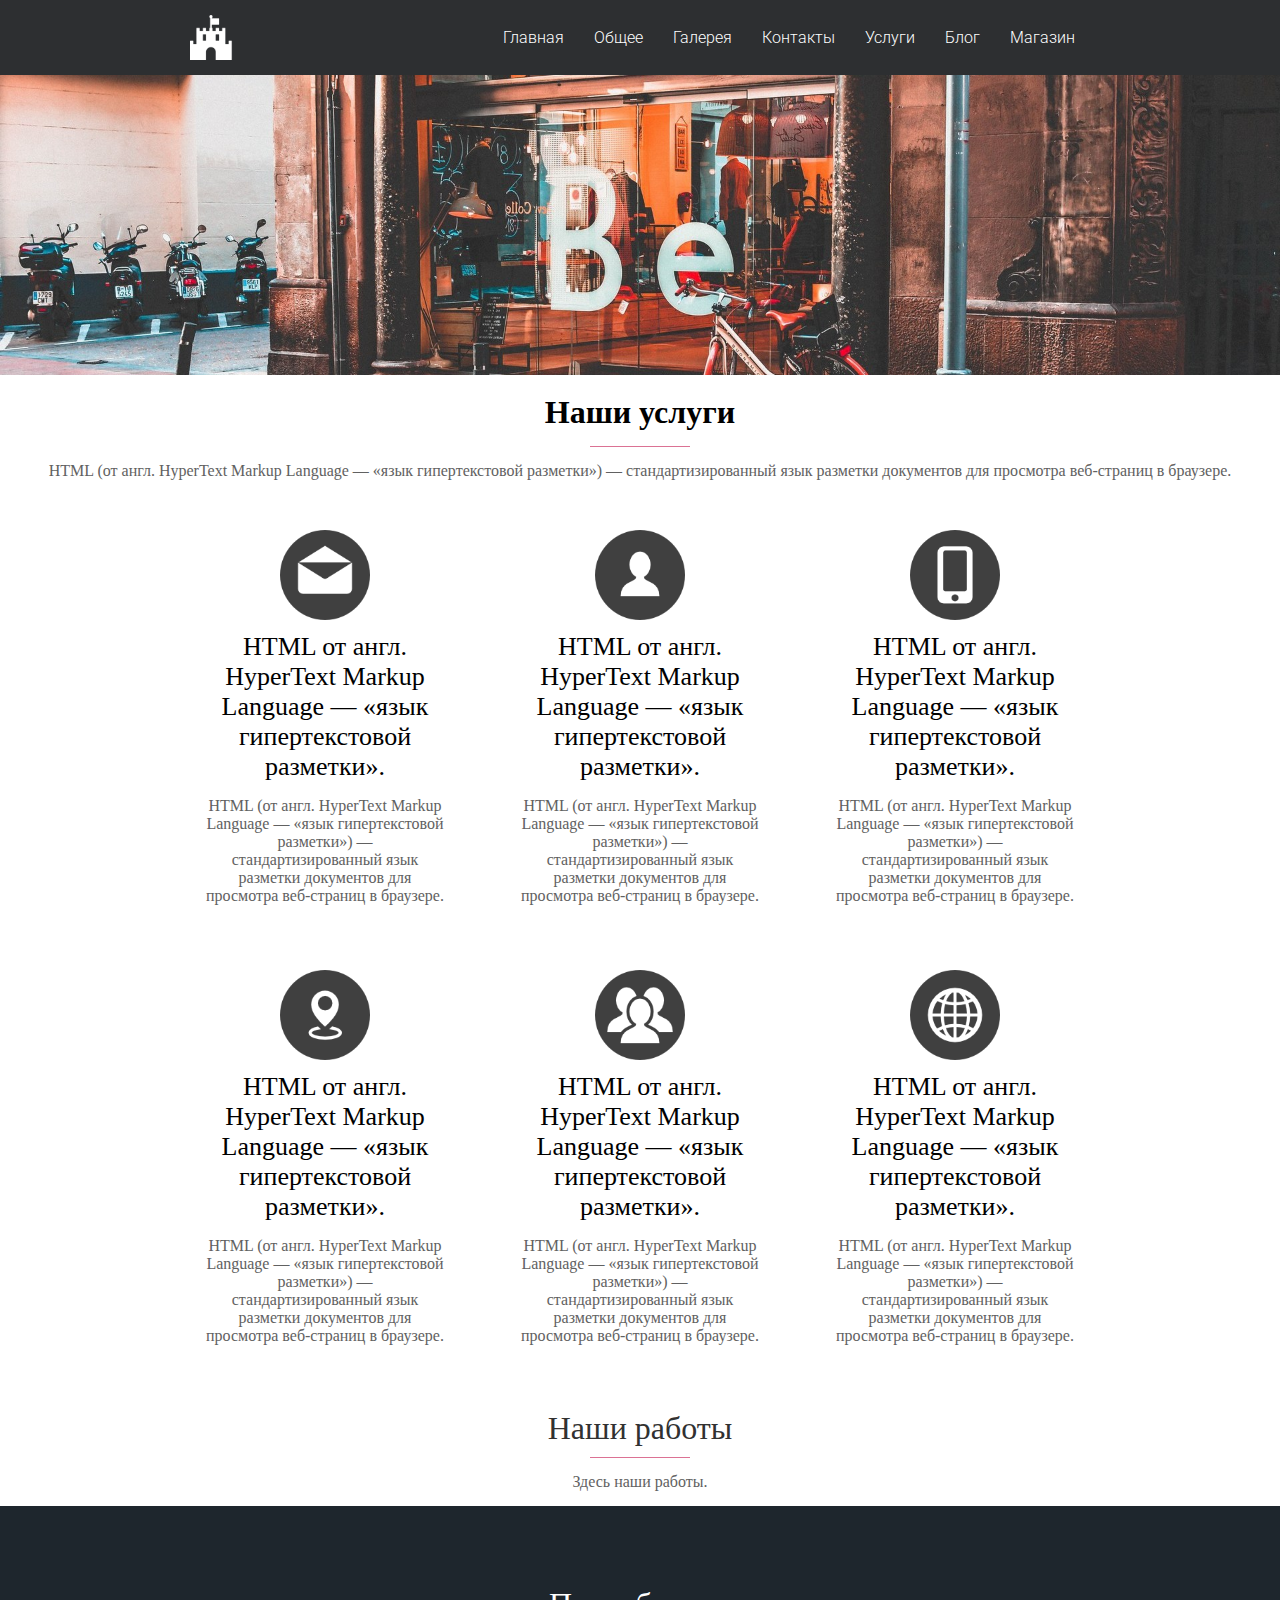
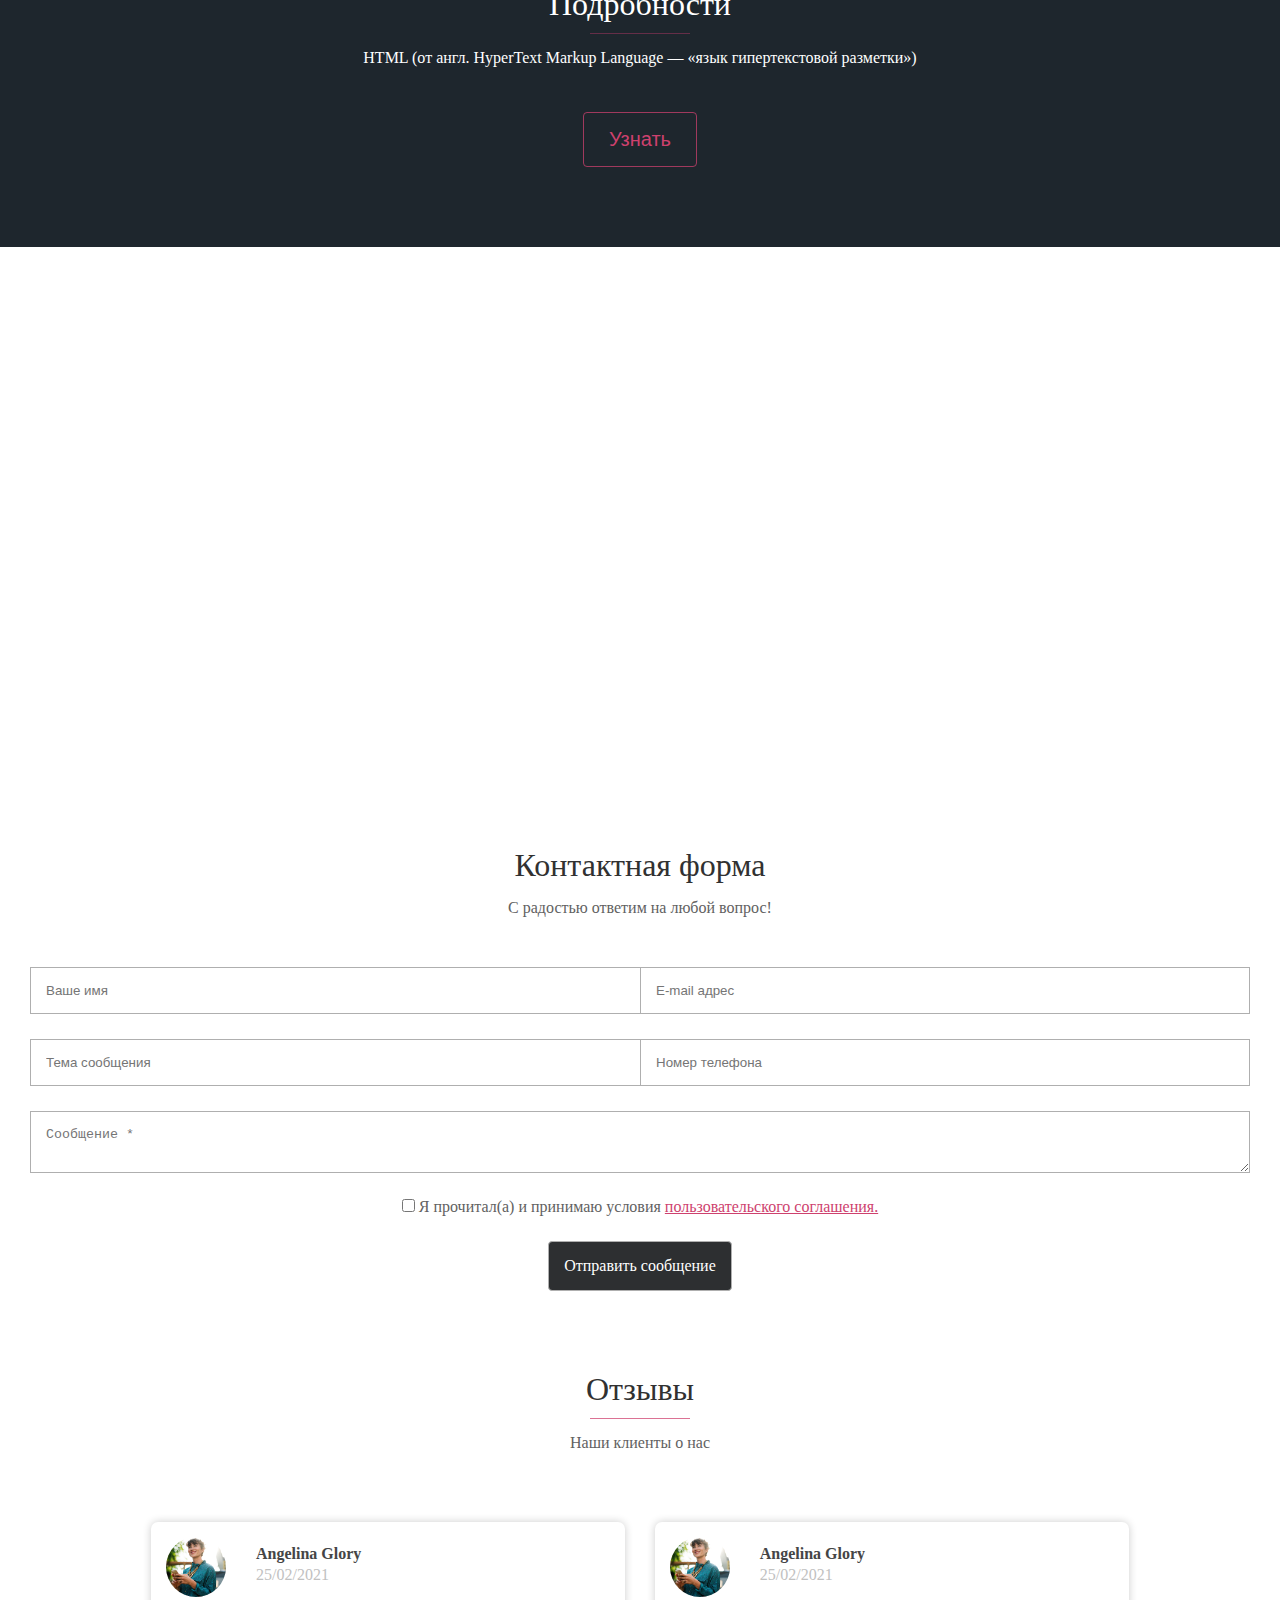
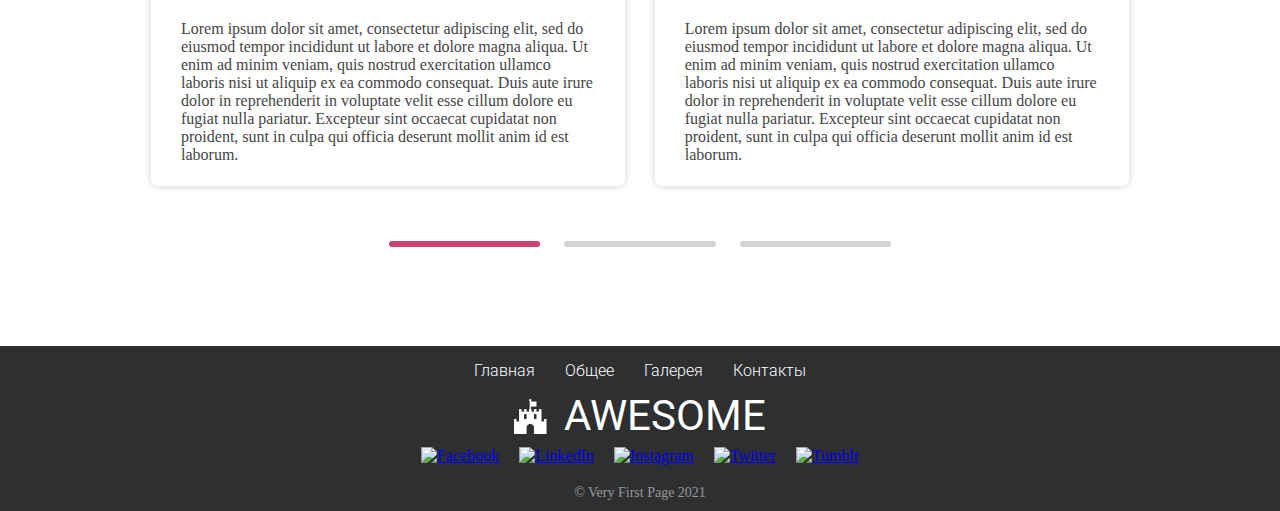
==== commit e0f2bf3f: "Update index.html" ====
--- a/index.html
+++ b/index.html
@@ -23,6 +23,7 @@
         <li><a href="\contacts.html" class="menu-element" title="Просмотреть контакты">Контакты</a></li>
         <li><a href="\sliders.html" class="menu-element" title="Просмотреть услуги">Услуги</a></li>
         <li><a href="\blog.html" class="menu-element" title="Просмотреть блог">Блог</a></li>
+        <li><a href="\shop.html" class="menu-element" title="Просмотреть магазин">Магазин</a></li>
       </ul>
       <div id="hamburger" class="icon">&#9776;</div>
     </nav>
